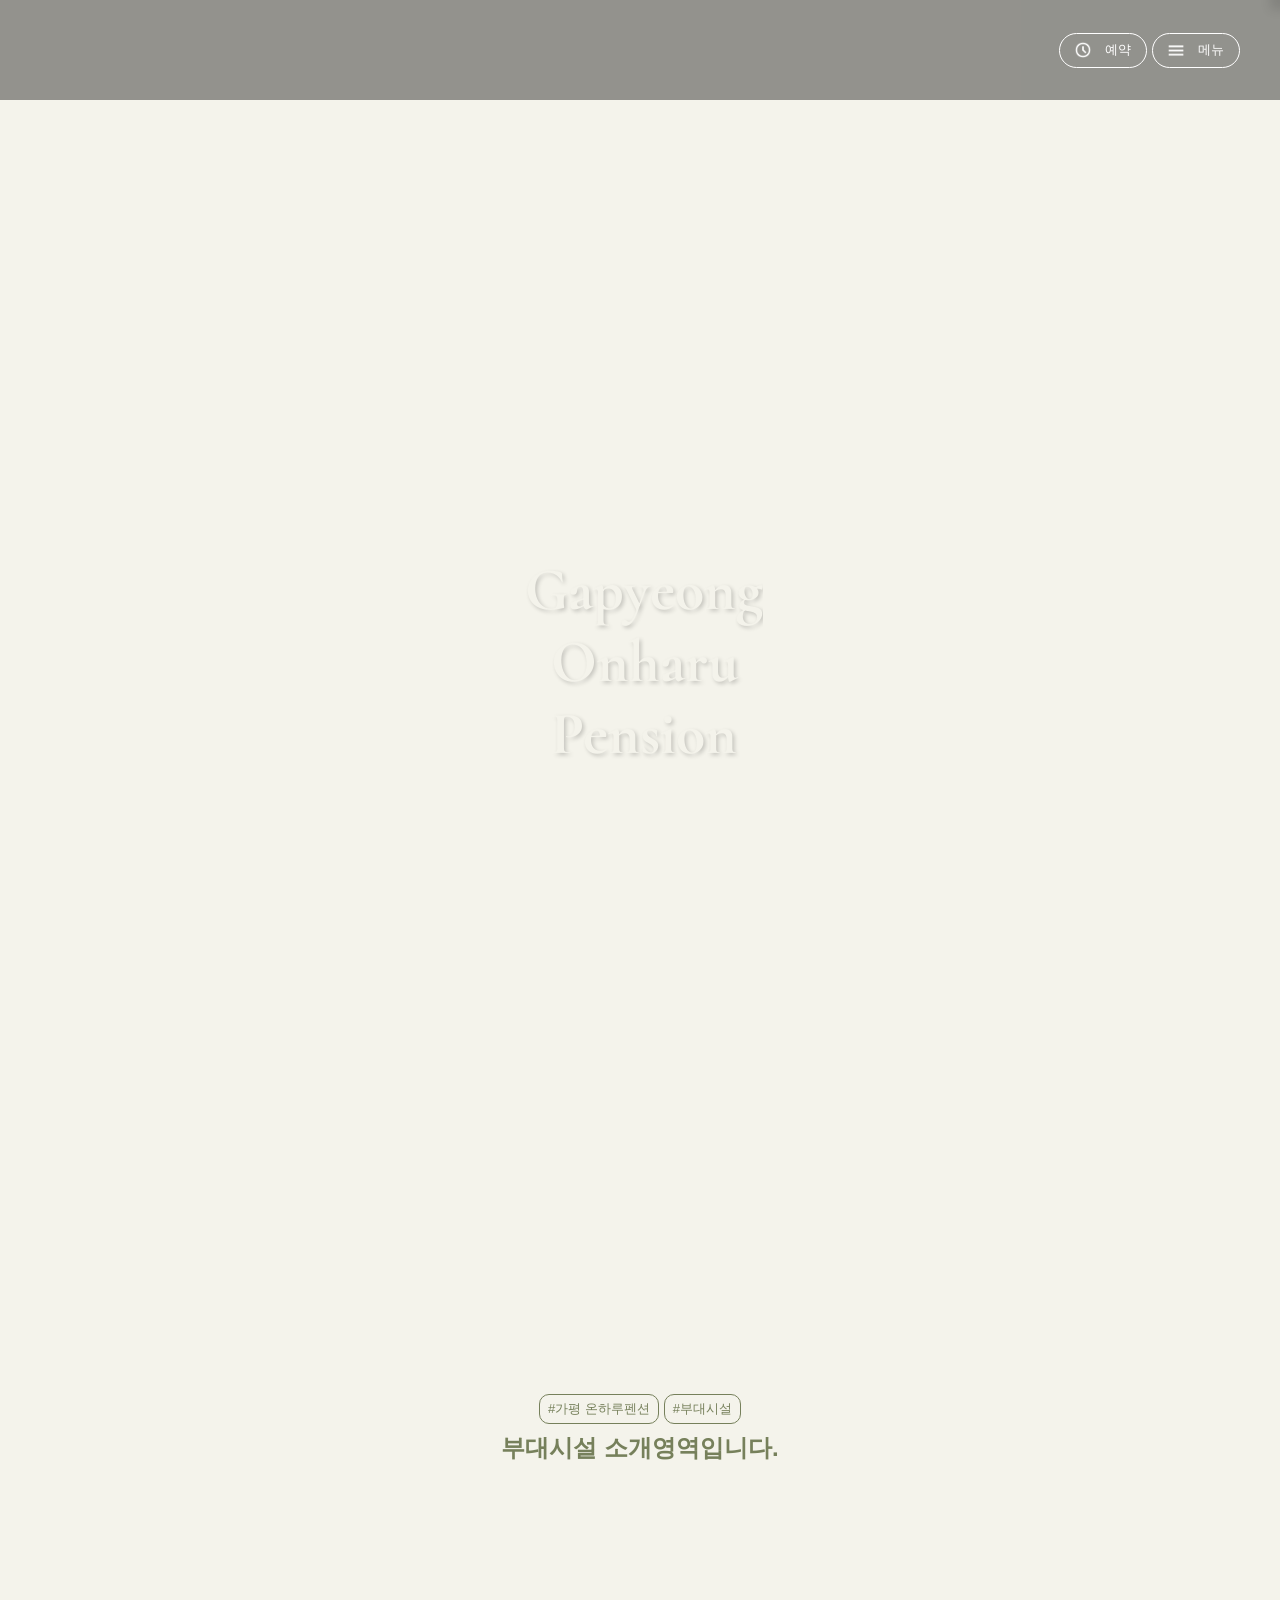
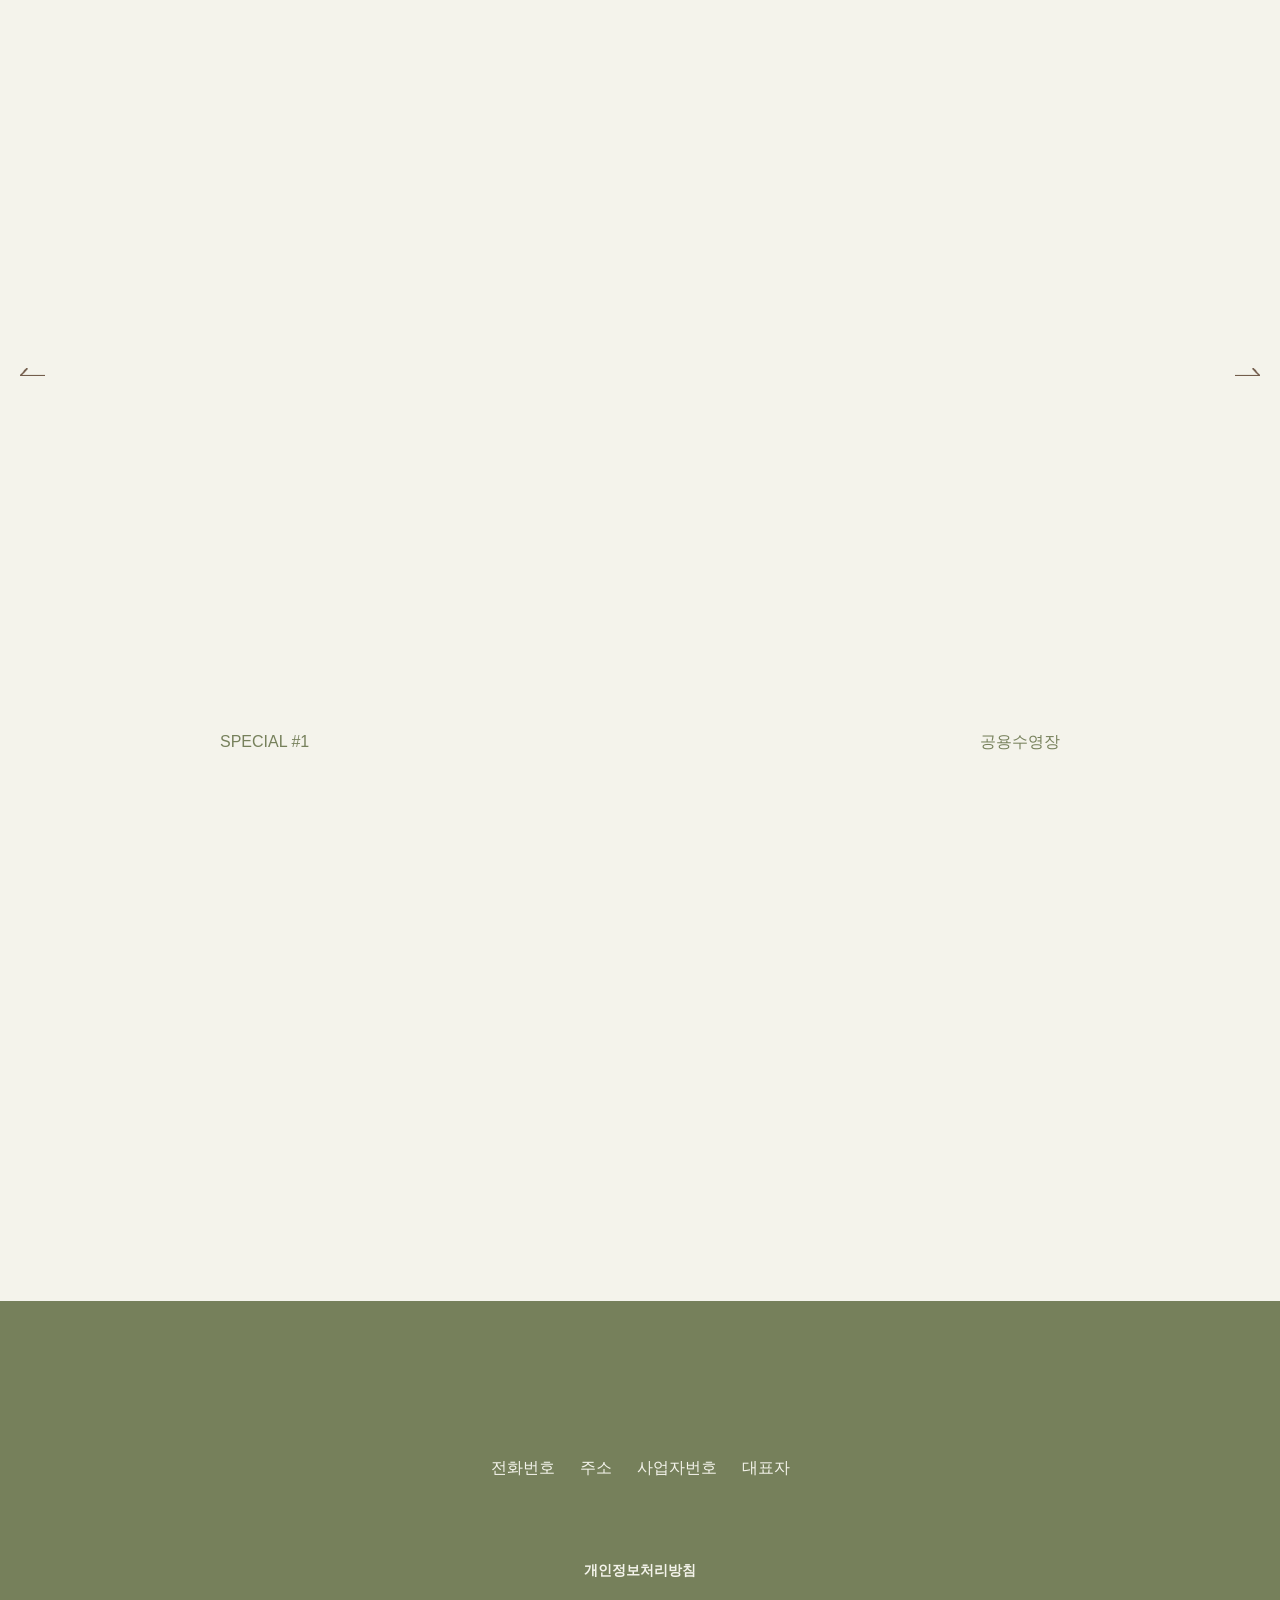
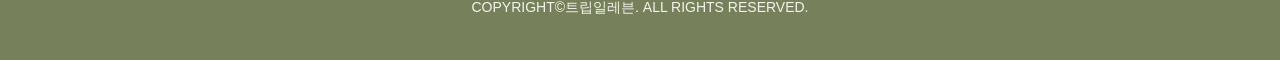
==== index.html @ aae1de20 "Update template code and site data" ====
<!DOCTYPE html>
<html lang="ko">
  <head>
    <meta charset="UTF-8" />
    <meta name="viewport" content="width=device-width, initial-scale=1.0" />
    <link rel="icon" href="data:,">
    <title>가평 온하루펜션 - 홈</title>
    <link
      rel="stylesheet"
      href="https://unpkg.com/swiper/swiper-bundle.min.css"
    />
    <link rel="stylesheet" href="https://unpkg.com/aos@next/dist/aos.css" />
    <link rel="stylesheet" href="styles/theme.css">
    <link rel="stylesheet" href="styles/common.css">
    <link rel="stylesheet" href="styles/index.css">
    <link rel="stylesheet" href="styles/popup.css">
    <!-- Open Graph Meta Tags for Social Media -->
  <meta property="og:type" content="website" />
  <meta property="og:title" content="가평 온하루펜션 - 홈" />
  <meta property="og:description" content="탁 트인 가평의 풍경과 맑은 계곡, 프라이빗 바베큐가 어우러진 공간에서 사랑하는 사람들과 여유롭고 특별한 하루를 완성해 보세요." />
  
  <meta property="og:url" content="https://onharu.co.kr" />

  <!-- Twitter Card Meta Tags -->
  <meta name="twitter:card" content="summary_large_image" />
  <meta name="twitter:title" content="가평 온하루펜션 - 홈" />
  <meta name="twitter:description" content="탁 트인 가평의 풍경과 맑은 계곡, 프라이빗 바베큐가 어우러진 공간에서 사랑하는 사람들과 여유롭고 특별한 하루를 완성해 보세요." />
  
</head>
  <body>
    <div class="wrapper">
<div class="container">
        <div class="con0" data-aos="fade-up">
          <div class="swiper-container">
            <!-- MAPPER: customFields.pages.index.sections[0].hero.images[isSelected] -->
            <div class="swiper-wrapper">
            </div>
            <div class="swiperNavi">
              <div class="swiper-button-prev">
                <img src="images/icon_arrow_left_1.png" alt="" />
                Prev
              </div>
              <div class="bar"></div>
              <div class="swiper-button-next">
                Next
                <img src="images/icon_arrow_right_1.png" alt="" />
              </div>
            </div>
          </div>
          <!-- MAPPER: property.name (숙소 한글명) -->
          <div class="tx1"></div>
        </div>
        <!-- MAPPER: property.nameEn + customFields.pages.index.sections[0].hero.images[isSelected].url -->
        <div class="con1">
          <div class="img">
            <img alt="" data-aos="fade-up" data-index-con1-image />
            <div class="tx travelFont __anim-sentence">
              <div class="__sentence">
                <span class="travelFont"></span>
              </div>
            </div>
          </div>
        </div>
        <!-- MAPPER: customFields.pages.index.sections[0].signature.images[isSelected] -->
        <div class="con2">
          <div class="conTitle" data-aos="fade-up">
            <div class="subTitle">
            </div>
            <div class="title"></div>
          </div>
          <!-- MAPPER: signature.images rolling animation -->
          <div class="imgRolling">
          </div>
        </div>
        <!-- MAPPER: customFields.pages.index.sections[0].gallery (title + tags) -->
        <!-- MAPPER: property.rooms[].images[0].thumbnail[isSelected] (슬라이드) -->
        <div class="con3">
          <div class="w1440">
            <div class="conTitle" data-aos="fade-up">
              <div class="subTitle">
              </div>
              <div class="title"></div>
            </div>
            <!-- MAPPER: rooms slider -->
            <div class="swiper-container" data-aos="fade-up">
              <div class="swiper-wrapper">
              </div>
              <div class="swiperNavi">
                <div class="swiper-button-prev">
                  <img src="images/icon_arrow_left_2.png" alt="" />
                </div>
                <div class="bar"></div>
                <div class="swiper-button-next">
                  <img src="images/icon_arrow_right_2.png" alt="" />
                </div>
              </div>
            </div>
          </div>
        </div>
        <!-- MAPPER: customFields.pages.index.sections[0].essence (title + tags) -->
        <!-- MAPPER: property.facilities[].images[isSelected] (슬라이드) -->
        <div class="con4">
          <div class="w1440">
            <div class="conTitle">
              <div class="subTitle">
              </div>
              <div class="title"></div>
              <div class="swiperNavi">
                <div class="swiper-button-prev">
                  <img src="images/icon_arrow_left_2.png" alt="" />
                </div>
                <div class="bar"></div>
                <div class="swiper-button-next">
                  <img src="images/icon_arrow_right_2.png" alt="" />
                </div>
              </div>
            </div>
            <!-- MAPPER: facilities slider -->
            <div class="swiper-container">
              <div class="swiper-wrapper">
              </div>
            </div>
          </div>
        </div>
        <!-- MAPPER: customFields.pages.index.sections[0].closing.images[isSelected] + closing.title -->
        <div class="con5">
          <div class="img" data-aos="fade-up"></div>
          <div class="w1440">
            <div class="tx travelFont" data-aos="fade-up">
            </div>
          </div>
        </div>
      </div>
    </div>
    <div id="popup-container"></div>
  </body>
  <script src="https://code.jquery.com/jquery-latest.min.js"></script>
  <script src="https://unpkg.com/swiper/swiper-bundle.min.js"></script>
  <script src="https://unpkg.com/aos@next/dist/aos.js"></script>
  <script src="https://cdn.jsdelivr.net/npm/locomotive-scroll@beta/bundled/locomotive-scroll.min.js"></script>
  <script src="https://cdnjs.cloudflare.com/ajax/libs/gsap/3.9.1/gsap.min.js"></script>
  <script src="js/data-mapper/pages/header-footer-mapper.js"></script>
  <script src="js/data-mapper/core/base-mapper.js"></script>
  <script src="js/data-mapper/pages/index-mapper.js"></script>
  <script src="js/image-helpers.js"></script>
  <script src="js/preview-handler.js"></script>
  <script src="js/header-footer-loader.js"></script>
  <script src="js/common.js"></script>
  <script src="js/popup.js"></script>
</html>
---- styles/theme.css ----
/* CDN Fonts */
@import url('https://cdn.jsdelivr.net/gh/orioncactus/pretendard/dist/web/static/pretendard.min.css');
@import url('https://fonts.googleapis.com/css2?family=Cormorant:ital,wght@0,300..700;1,300..700&display=swap');

/* CSS Variables */
:root {
  --font-ko-main: 'Pretendard', sans-serif;
  --font-ko-sub: 'Pretendard', sans-serif;
  --font-en-main: 'Cormorant', sans-serif;
  --color-primary: #F4F3EB;
  --color-secondary: #76805B;
}
---- styles/common.css ----
@import url("https://cdn.jsdelivr.net/gh/orioncactus/pretendard@v1.3.9/dist/web/variable/pretendardvariable.min.css");
@import url("https://fonts.cdnfonts.com/css/travel-november");
@import url("https://webfontworld.github.io/naver/MaruBuri.css");

/* http://meyerweb.com/eric/tools/css/reset/ 
   v2.0 | 20110126
   License: none (public domain)
*/

html,
body,
div,
span,
applet,
object,
iframe,
h1,
h2,
h3,
h4,
h5,
h6,
p,
blockquote,
pre,
a,
abbr,
acronym,
address,
big,
cite,
code,
del,
dfn,
em,
img,
ins,
kbd,
q,
s,
samp,
small,
strike,
strong,
sub,
sup,
tt,
var,
b,
u,
i,
center,
dl,
dt,
dd,
ol,
ul,
li,
fieldset,
form,
label,
legend,
table,
caption,
tbody,
tfoot,
thead,
tr,
th,
td,
article,
aside,
canvas,
details,
embed,
figure,
figcaption,
footer,
header,
hgroup,
menu,
nav,
output,
ruby,
section,
summary,
time,
mark,
audio,
video {
  margin: 0;
  padding: 0;
  border: 0;
  font-size: 100%;
  font: inherit;
  vertical-align: baseline;
}
/* HTML5 display-role reset for older browsers */
article,
aside,
details,
figcaption,
figure,
footer,
header,
hgroup,
menu,
nav,
section {
  display: block;
}
body {
  line-height: 1;
}
ol,
ul {
  list-style: none;
}
blockquote,
q {
  quotes: none;
}
blockquote:before,
blockquote:after,
q:before,
q:after {
  content: "";
  content: none;
}
table {
  border-collapse: collapse;
  border-spacing: 0;
}


* {
  box-sizing: border-box;
}

a {
  text-decoration: none;
  color: #000;
}

img {
  max-width: 100%;
  vertical-align: top;
}

body {
  font-size: 14px;
  font-family: var(--font-ko-main);
  color: #000;
  line-height: 1.2;
  background-color: var(--color-primary);
  overflow-x: hidden;
}

.swiper-container {
  margin-left: auto;
  margin-right: auto;
  position: relative;
  overflow: hidden;
  list-style: none;
  padding: 0;
  z-index: 1;
  display: block;
}

.swiper-button-next:after,
.swiper-rtl .swiper-button-prev:after,
.swiper-button-prev:after,
.swiper-rtl .swiper-button-next:after {
  display: none;
}

/* Swiper 라이브러리가 자동 생성하는 SVG 숨기기 */
.swiper-button-next svg,
.swiper-button-prev svg {
  display: none;
}

.w1440 {
  width: 100%;
  max-width: 1440px;
  margin: 0 auto;
}
@media (max-width: 1440px) {
  .w1440 {
    padding-left: 40px;
    padding-right: 40px;
  }
}
@media (max-width: 1180px) {
  .w1440 {
    padding-left: 20px;
    padding-right: 20px;
  }
}

.travelFont {
  font-family: var(--font-en-main);
}

.btnReservation {
  display: inline-flex;
  align-items: center;
  position: relative;
  height: 58px;
  margin-top: 60px;
  padding-left: 90px;
  padding-right: 70px;
  background-image: url(../images/icon_clock.png);
  background-repeat: no-repeat;
  background-position: left 20px center;
  background-color: var(--color-secondary);
  color: #fff;
  font-size: 16px;
  font-weight: 500;
  border-radius: 5px;
}
.btnReservation::after {
  content: "";
  position: absolute;
  inset: -4px;
  border: 1px solid var(--color-secondary);
  border-radius: 5px;
}
.btnReservation::before {
  content: "";
  position: absolute;
  inset: 0;
  z-index: -1;
  background-color: var(--color-secondary);
  transition: 0.3s;
  border-radius: 5px;
}
.btnReservation:hover::before {
  inset: -4px;
}

.img img {
  width: 100%;
  height: 100%;
  -o-object-fit: cover;
     object-fit: cover;
}

.conTitle {
  display: flex;
  flex-direction: column;
  gap: 20px;
  color: var(--color-secondary);
}
@media (max-width: 1440px) {
  .conTitle {
    gap: 10px;
  }
}
.conTitle .title {
  font-size: 40px;
  font-weight: bold;
}
@media (max-width: 1440px) {
  .conTitle .title {
    font-size: 24px;
  }
}
.conTitle .subTitle {
  display: flex;
  gap: 5px;
  font-size: 16px;
}
@media (max-width: 1440px) {
  .conTitle .subTitle {
    font-size: 13px;
  }
}
.conTitle .subTitle .tag {
  display: flex;
  align-items: center;
  height: 30px;
  padding: 0 15px;
  border-radius: 10px;
  border: 1px solid var(--color-secondary);
}
@media (max-width: 1440px) {
  .conTitle .subTitle .tag {
    padding: 0 8px;
  }
}

.__anim-sentence {
  overflow: hidden;
  display: inline-block;
}

.__sentence {
  display: inline-block;
  overflow: hidden;
  padding: 50px 0;
}

.__sentence span {
  display: inline-block;
  transform-origin: left;
}

.wrapper {
  overflow-x: hidden;
}

.header {
  position: fixed;
  left: 0;
  top: 0;
  width: 100%;
  z-index: 100;
  background-color: rgba(0, 0, 0, 0.4);
}
.header .w1440 {
  display: flex;
  align-items: center;
  justify-content: space-between;
  height: 100px;
}
.header .logo {
  width: 120px;
}
.header .right {
  display: flex;
  align-items: center;
  gap: 20px;
}
@media (max-width: 1440px) {
  .header .right {
    gap: 5px;
  }
}
.header .right > div {
  display: flex;
  align-items: center;
  height: 35px;
  margin-top: 0;
  padding-right: 15px;
  padding-left: 45px;
  border-radius: 999px;
  border: 1px solid #fff;
  color: #fff;
  background-repeat: no-repeat;
  background-position: left 15px center;
  background-size: 16px;
  cursor: pointer;
  font-size: 14px;
  font-weight: 400;
  background-color: rgba(0, 0, 0, 0);
}
@media (max-width: 1440px) {
  .header .right > div {
    font-size: 13px;
  }
}
@media (max-width: 768px) {
  .header .right > div {
    padding-left: 15px;
    background-image: none !important;
  }
}
.header .right > div a {
  color: #fff;
}
.header .right > div::after {
  display: none;
}
.header .right > div::before {
  display: none;
}
.header .right .btnMenu {
  background-image: url(../images/icon_menu.png);
}
.header .menu {
  position: fixed;
  top: 0;
  right: 0;
  transform: translate(100%, -100%);
  width: 915px;
  height: 915px;
  padding-top: 300px;
  padding-left: 200px;
  padding-right: 200px;
  border-radius: 50%;
  background-color: var(--color-primary);
  transition: 0.8s;
  box-shadow: -10px 10px 10px rgba(0, 0, 0, 0.1);
}
@media (max-width: 1440px) {
  .header .menu {
    width: 100%;
    height: 100%;
    padding: 0;
    padding-top: 80px;
    padding-left: 40px;
    padding-right: 40px;
    border-radius: 0;
  }
}
.header .menu.active {
  transform: translate(150px, -190px);
}
@media (max-width: 1440px) {
  .header .menu.active {
    transform: translate(0, 0);
  }
}
.header .menu .menuClose {
  position: absolute;
  right: 200px;
  top: 25%;
  cursor: pointer;
}
@media (max-width: 1440px) {
  .header .menu .menuClose {
    right: 40px;
    top: 24px;
  }
}
.header .menu .menuInner {
  display: flex;
  flex-direction: column;
  gap: 25px;
}
.header .menu .menuInner a {
  font-weight: 600;
  color: var(--color-secondary);
}
.header .menu .menuInner .depth_1.active > a {
  color: var(--color-secondary);
}
.header .menu .menuInner .depth_1.active .depth_2 {
  max-height: 200px;
  opacity: 1;
  pointer-events: initial;
}
.header .menu .menuInner .depth_1 a {
  font-size: 16px;
  transition: all 1s;
}
.header .menu .menuInner .depth_1 a:hover {
  color: var(--color-secondary);
}
.header .menu .menuInner .depth_2 {
  display: flex;
  flex-wrap: wrap;
  gap: 20px 35px;
  max-height: 0;
  padding-left: 15px;
  transition: all 1s;
  opacity: 0;
  pointer-events: none;
}
.header .menu .menuInner .depth_2::before {
  content: "";
  width: 100%;
  height: 0;
}
.header .menu .menuInner .depth_2 a {
  font-size: 14px;
}

.footer {
  padding-top: 45px;
  padding-bottom: 45px;
  background-color: var(--color-secondary);
}

.footer .w1440 {
  display: flex;
  flex-direction: column;
  gap: 30px;
}

.footer .logo {
  width: 120px;
  margin-bottom: 20px;
}
@media (max-width: 1440px) {
  .footer {
    text-align: center;
  }
  .footer .logo {
    margin-left: auto;
    margin-right: auto;
    display: block;
  }
}
.footer .info {
  display: flex;
  gap: 80px;
  margin-top: 45px;
}
.footer .info dt {
  font-size: 16px;
  font-weight: 500;
  color: var(--color-primary);
}
.footer .info dd {
  margin-top: 15px;
  font-size: 14px;
  font-weight: 500;
  color: var(--color-primary);
}
@media (max-width: 1440px) {
  .footer .info {
    flex-wrap: wrap;
    justify-content: center;
    gap: 25px;
  }
}
.footer .bottom {
  display: flex;
  align-items: center;
  gap: 20px;
  margin-top: 40px;
  font-size: 14px;
  color: var(--color-primary);
  font-weight: 500;
}
.footer .bottom a {
  color: var(--color-primary);
  font-weight: 700;
}
@media (max-width: 1440px) {
  .footer .bottom {
    flex-direction: column;
  }
}

.con0 {
  position: relative;
}
.con0.height .img {
  aspect-ratio: 1920/800;
}
.con0 .tx1 {
  position: absolute;
  bottom: 130px;
  left: 50%;
  z-index: 11;
  transform: translateX(-50%);
  font-size: 40px;
  color: #fff;
  font-family: var(--font-ko-main);
  font-weight: bold;
}
@media (max-width: 1440px) {
  .con0 .tx1 {
    bottom: 60px;
    font-size: 20px;
  }
}
.con0 .img {
  width: 100%;
  aspect-ratio: 1920/1000;
  background-size: cover !important;
}
@media (max-width: 1440px) {
  .con0 .img {
    height: 420px;
  }
}
.con0 .swiperNavi {
  display: flex;
  align-items: center;
  justify-content: center;
  gap: 50px;
  position: absolute;
  bottom: 0;
  left: 50%;
  transform: translateX(-50%);
  z-index: 10;
}
@media (max-width: 1440px) {
  .con0 .swiperNavi {
    gap: 40px;
  }
}
.con0 .swiperNavi .bar {
  width: 1px;
  height: 90px;
  background-color: #fff;
}
@media (max-width: 1440px) {
  .con0 .swiperNavi .bar {
    height: 40px;
  }
}
.con0 .swiper-button-next,
.con0 .swiper-button-prev {
  display: flex;
  align-items: center;
  gap: 20px;
  position: relative;
  inset: 0;
  width: auto;
  height: auto;
  margin: 0;
  color: #fff;
  font-size: 18px;
}
@media (max-width: 1440px) {
  .con0 .swiper-button-next,
  .con0 .swiper-button-prev {
    font-size: 14px;
  }
  .con0 .swiper-button-next img,
  .con0 .swiper-button-prev img {
    width: 16px;
  }
}

.con1 {
  padding-top: 280px;
  padding-bottom: 35px;
  text-align: center;
}
@media (max-width: 1440px) {
  .con1 {
    padding-top: 100px;
  }
}
.con1 .img {
  position: relative;
  width: 570px;
  margin: 0 auto;
  aspect-ratio: 1/1;
}
@media (max-width: 1440px) {
  .con1 .img {
    width: 300px;
  }
}
.con1 .img img {
  border-radius: 50%;
}
.con1 .tx {
  position: absolute;
  top: 50%;
  left: 50%;
  transform: translate(-50%, -50%);
  font-size: 200px;
  color: var(--color-primary);
  white-space: normal;
  word-wrap: break-word;
  max-width: 1200px;
  text-shadow: 2px 2px 4px rgba(0, 0, 0, 0.2);
  text-align: center;
}
@media (max-width: 1440px) {
  .con1 .tx {
    font-size: 100px;
    max-width: 90%;
    padding: 0 20px;
  }
}

.con2 {
  padding-top: 45px;
  text-align: center;
  overflow: hidden;
}
.con2 .conTitle .subTitle {
  justify-content: center;
}
.con2 .imgRolling {
  display: flex;
  gap: 40px;
  margin-top: 80px;
  padding-bottom: 170px;
}
.con2 .imgRolling .img {
  min-width: 320px;
  aspect-ratio: 180/100;
  background-size: cover !important;
}
@media (max-width: 1440px) {
  .con2 .imgRolling {
    gap: 20px;
    margin-top: 30px;
    padding-bottom: 80px;
  }
  .con2 .imgRolling .img {
    min-width: 180px;
  }
}

.con3 {
  position: relative;
  padding-bottom: 50px;
}
@media (max-width: 1440px) {
  .con3 {
    padding-bottom: 35px;
  }
}
.con3.pt200 {
  padding-top: 200px;
}
@media (max-width: 1440px) {
  .con3.pt200 {
    padding-top: 100px;
  }
}
.con3.mb280 {
  margin-bottom: 280px;
}
@media (max-width: 1440px) {
  .con3.mb280 {
    margin-bottom: 120px;
  }
}
.con3::before {
  content: "";
  position: absolute;
  bottom: 0;
  left: 0;
  right: 0;
  top: 40%;
  background-color: var(--color-primary);
}
.con3 .swiper-container {
  margin-top: 35px;
  text-align: center;
}
@media (max-width: 1440px) {
  .con3 .swiper-container {
    margin-top: 20px;
  }
}
.con3 .swiper-container .img {
  width: 100%;
  aspect-ratio: 1440/590;
  background-size: cover !important;
}
@media (max-width: 1440px) {
  .con3 .swiper-container .img {
    height: 200px;
  }
}
.con3 .swiper-container .tx {
  margin-top: 85px;
  color: var(--color-secondary);
  background-color: var(--color-primary);
}
@media (max-width: 1440px) {
  .con3 .swiper-container .tx {
    margin-top: 35px;
  }
}
.con3 .swiper-container .tx .tx1 {
  font-size: 24px;
  font-weight: 600;
  font-family: var(--font-ko-main);
}
@media (max-width: 1440px) {
  .con3 .swiper-container .tx .tx1 {
    font-size: 20px;
  }
}
.con3 .swiper-container .tx .tx2 {
  margin-top: 15px;
  font-size: 16px;
  font-family: var(--font-ko-sub);
}
@media (max-width: 1440px) {
  .con3 .swiper-container .tx .tx2 {
    margin-top: 10px;
    font-size: 14px;
  }
}
.con3 .swiper-container .swiperNavi {
  display: flex;
  align-items: center;
  justify-content: center;
  position: absolute;
  bottom: 130px;
  left: 50%;
  transform: translateX(-50%);
  z-index: 1;
  width: 150px;
  height: 60px;
  background-color: var(--color-secondary);
  border-radius: 15px;
}
@media (max-width: 1440px) {
  .con3 .swiper-container .swiperNavi {
    justify-content: space-between;
    transform: translateX(0);
    position: absolute;
    bottom: 20px;
    left: 0;
    width: 100%;
    height: auto;
    background: none;
  }
}
.con3 .swiper-container .swiperNavi .bar {
  width: 1px;
  height: 28px;
  margin: 0 10px;
  background-color: var(--color-primary);
}
@media (max-width: 1440px) {
  .con3 .swiper-container .swiperNavi .bar {
    display: none;
  }
}
.con3 .swiper-container .swiper-button-next,
.con3 .swiper-container .swiper-button-prev {
  display: flex;
  align-items: center;
  gap: 20px;
  position: relative;
  inset: 0;
  width: auto;
  height: auto;
  margin: 0;
  color: #fff;
  font-size: 18px;
}
@media (max-width: 1440px) {
  .con3 .swiper-container .swiper-button-next,
  .con3 .swiper-container .swiper-button-prev {
    font-size: 14px;
  }
  .con3 .swiper-container .swiper-button-next img,
  .con3 .swiper-container .swiper-button-prev img {
    display: none;
  }
  .con3 .swiper-container .swiper-button-next:before,
  .con3 .swiper-container .swiper-button-prev:before {
    content: "";
    width: 25px;
    aspect-ratio: 38/12;
    background-repeat: no-repeat;
    background-position: 0 0;
    background-size: contain;
  }
}
@media (max-width: 1440px) {
  .con3 .swiper-container .swiper-button-next::before {
    background-image: url(../images/icon_arrow_right_3.png);
  }
  .con3 .swiper-container .swiper-button-prev::before {
    background-image: url(../images/icon_arrow_left_3.png);
  }
}

.con4 {
  padding-top: 360px;
  padding-bottom: 400px;
  background-repeat: no-repeat;
  background-position: 0 0;
}
@media (max-width: 1440px) {
  .con4 {
    padding-top: 120px;
    padding-bottom: 110px;
  }
}
.con4 .w1440 {
  position: relative;
}
.con4 .conTitle {
  width: 360px;
  text-align: center;
}
@media (max-width: 1440px) {
  .con4 .conTitle {
    width: 100%;
  }
}
.con4 .conTitle .subTitle {
  justify-content: center;
}
.con4 .swiper-container {
  position: absolute;
  left: 600px;
  top: 50%;
  transform: translateY(-50%);
  width: 75%;
}
@media (max-width: 1440px) {
  .con4 .swiper-container {
    position: relative;
    inset: 0;
    transform: translateY(0);
    width: 70%;
    margin-top: 35px;
  }
}
.con4 .swiper-container .swiper-slide {
  width: 400px;
  margin-right: 40px;
}
@media (max-width: 1440px) {
  .con4 .swiper-container .swiper-slide {
    width: 100%;
    margin-right: 20px;
  }
}
.con4 .swiper-container .swiper-slide .img {
  width: 100%;
  height: 390px;
  aspect-ratio: 400/390;
  background-size: cover !important;
}
@media (max-width: 1440px) {
  .con4 .swiper-container .swiper-slide .img {
    height: auto;
  }
}
.con4 .tx {
  display: flex;
  justify-content: space-between;
  width: 100%;
  margin-top: 15px;
  font-size: 16px;
  color: var(--color-secondary);
}
.con4 .swiperNavi {
  display: flex;
  align-items: center;
  justify-content: center;
  width: 150px;
  height: 60px;
  margin: 50px auto 0;
  background-color: var(--color-secondary);
  border-radius: 15px;
}
@media (max-width: 1440px) {
  .con4 .swiperNavi {
    justify-content: space-between;
    position: absolute;
    top: 60%;
    left: 20px;
    right: 20px;
    width: auto;
    height: auto;
    margin: 0;
    background: none;
  }
}
.con4 .swiperNavi .bar {
  width: 1px;
  height: 28px;
  margin: 0 10px;
  background-color: var(--color-primary);
}
@media (max-width: 1440px) {
  .con4 .swiperNavi .bar {
    display: none;
  }
}
.con4 .swiper-button-next,
.con4 .swiper-button-prev {
  display: flex;
  align-items: center;
  gap: 20px;
  position: relative;
  inset: 0;
  width: auto;
  height: auto;
  margin: 0;
  color: #fff;
  font-size: 18px;
}
@media (max-width: 1440px) {
  .con4 .swiper-button-next,
  .con4 .swiper-button-prev {
    font-size: 14px;
  }
  .con4 .swiper-button-next img,
  .con4 .swiper-button-prev img {
    display: none;
  }
  .con4 .swiper-button-next:before,
  .con4 .swiper-button-prev:before {
    content: "";
    width: 25px;
    aspect-ratio: 38/12;
    background-repeat: no-repeat;
    background-position: 0 0;
    background-size: contain;
  }
}
@media (max-width: 1440px) {
  .con4 .swiper-button-next::before {
    background-image: url(../images/icon_arrow_right_3.png);
  }
  .con4 .swiper-button-prev::before {
    background-image: url(../images/icon_arrow_left_3.png);
  }
}

.con5 {
  padding-bottom: 280px;
}
@media (max-width: 1440px) {
  .con5 {
    padding-bottom: 110px;
  }
}
.con5.w1440 {
  padding-top: 300px;
}
@media (max-width: 1440px) {
  .con5.w1440 {
    padding-top: 80px;
  }
}
.con5.w1440 .tx {
  font-size: 150px;
  text-align: right;
}
@media (max-width: 1440px) {
  .con5.w1440 .tx {
    width: 100%;
    font-size: 60px;
  }
}
.con5 .w1440 {
  display: flex;
  justify-content: flex-end;
  margin-top: -90px;
}
@media (max-width: 1440px) {
  .con5 .w1440 {
    justify-content: flex-start;
    margin-top: -30px;
  }
}
@media (max-width: 1440px) {
  .con5 .img {
    height: 280px;
  }
}
.con5 .tx {
  font-size: 80px;
  color: var(--color-secondary);
}
@media (max-width: 1440px) {
  .con5 .tx {
    font-size: 50px;
  }
}

.con6 {
  max-width: 1120px;
  margin: 0 auto;
  padding-bottom: 260px;
}
@media (max-width: 1440px) {
  .con6 {
    padding-top: 45px;
    padding-bottom: 110px;
  }
}
.con6 .item {
  display: flex;
  justify-content: space-between;
  padding: 20px;
}
@media (max-width: 1180px) {
  .con6 .item {
    flex-direction: column;
    padding: 0;
  }
}
.con6 .item .left {
  width: 600px;
}
@media (max-width: 1180px) {
  .con6 .item .left {
    width: 100%;
  }
}
.con6 .item .left .img {
  box-shadow: -10px 10px 10px rgba(0, 0, 0, 0.1);
}
@media (max-width: 1180px) {
  .con6 .item .left .img {
    width: 100%;
    aspect-ratio: 670/500;
  }
}
.con6 .item .right {
  display: flex;
  align-items: flex-start;
  flex-direction: column;
  justify-content: flex-end;
  width: 400px;
}
@media (max-width: 1440px) {
  .con6 .item .right {
    padding-left: 40px;
  }
}
@media (max-width: 1180px) {
  .con6 .item .right {
    width: 100%;
    padding-left: 0;
  }
}
.con6 .item .right .tx1 {
  display: inline-flex;
  align-items: center;
  justify-content: center;
  height: 40px;
  margin-top: 60px;
  padding: 0 8px;
  font-size: 14px;
  color: #fff;
  background-color: var(--color-secondary);
  border-radius: 999px;
  font-family: var(--font-ko-main);
  font-weight: bold;
}
@media (max-width: 1440px) {
  .con6 .item .right .tx1 {
    margin-top: 30px;
  }
}
.con6 .item .right .tx2 {
  margin-top: 25px;
  font-size: 24px;
  font-weight: 600;
  color: var(--color-secondary);
  font-family: var(--font-ko-main);
}
@media (max-width: 1440px) {
  .con6 .item .right .tx2 {
    font-size: 20px;
  }
}
.con6 .item .right .tx3 {
  margin-top: 12px;
  font-size: 16px;
  font-weight: 500;
  color: var(--color-secondary);
  font-family: var(--font-ko-sub);
}
@media (max-width: 1440px) {
  .con6 .item .right .tx3 {
    font-size: 14px;
  }
}
.con6 .item .right .tx4 {
  margin-top: 20px;
  font-size: 14px;
  font-weight: 500;
  line-height: 1.8;
  color: var(--color-secondary);
  font-family: var(--font-ko-sub);
}
.con6 .item .right .img {
  position: relative;
  height: 285px;
  margin-top: 70px;
  box-shadow: -10px 10px 10px rgba(0, 0, 0, 0.1);
}
.con6 .item .right .img .tx5 {
  position: absolute;
  bottom: 0;
  left: 100%;
  transform: rotate(-90deg);
  width: 1px;
  height: 1px;
  padding-top: 20px;
  font-size: 14px;
  color: var(--color-secondary);
  white-space: nowrap;
}
@media (max-width: 1440px) {
  .con6 .item .right .img .tx5 {
    position: relative;
    inset: 0;
    transform: rotate(0deg);
    padding-top: 10px;
    font-size: 12px;
  }
}
@media (max-width: 1440px) {
  .con6 .item .right .img {
    margin-top: 30px;
  }
}

.con6_1 {
  position: relative;
  inset: 0;
  margin-bottom: 200px;
  border-bottom: 2px solid var(--color-primary);
}
@media (max-width: 1440px) {
  .con6_1 {
    margin-bottom: 40px;
  }
}
.con6_1 .w1440 {
  display: flex;
  align-items: center;
  justify-content: center;
  flex-wrap: wrap;
  gap: 40px;
  padding: 30px 0;
}
@media (max-width: 1440px) {
  .con6_1 .w1440 {
    gap: 20px;
    padding: 20px;
  }
}
.con6_1 a {
  background: none;
  font-size: 16px;
  font-weight: 600;
  color: var(--color-secondary);
}
@media (max-width: 1440px) {
  .con6_1 a {
    font-size: 14px;
  }
}

.con7 {
  margin-bottom: 280px;
}
@media (max-width: 1440px) {
  .con7 {
    margin-bottom: 90px;
  }
}
.con7 .w1440 {
  display: flex;
  justify-content: space-between;
  align-items: flex-start;
  gap: 80px;
}
@media (max-width: 1440px) {
  .con7 .w1440 {
    justify-content: center;
    flex-wrap: wrap;
    gap: 20px;
  }
}
.con7 .w1440 > .img {
  width: 364px;
  aspect-ratio: 364/400;
  background-size: cover !important;
}
@media (max-width: 1440px) {
  .con7 .w1440 > .img {
    width: calc(50% - 10px);
    aspect-ratio: 320/350;
  }
}
@media (max-width: 1440px) {
  .con7 .w1440 .center {
    order: 3;
    width: 100%;
    text-align: center;
  }
}
.con7 .w1440 .center .img {
  width: 550px;
  aspect-ratio: 550/500;
  background-size: cover;
}
@media (max-width: 1440px) {
  .con7 .w1440 .center .img {
    width: 100%;
    height: 250px;
  }
}
.con7 .tx1 {
  font-size: 45px;
  color: var(--color-secondary);
  font-family: var(--font-ko-main);
  font-weight: bold;
}
@media (max-width: 1440px) {
  .con7 .tx1 {
    font-size: 32px;
  }
}
.con7 .tx2 {
  margin-top: 25px;
  margin-bottom: 60px;
  font-weight: 500;
  line-height: 1.8;
  color: var(--color-secondary);
  text-align: center;
  font-family: var(--font-ko-sub);
}
@media (max-width: 1440px) {
  .con7 .tx2 {
    margin-top: 20px;
    margin-bottom: 40px;
    font-size: 14px;
  }
}

.con8 {
  margin-bottom: 280px;
  text-align: center;
}
@media (max-width: 1440px) {
  .con8 {
    margin-bottom: 90px;
  }
}
.con8 .inner {
  overflow-x: auto;
}
.con8 table.pc {
  width: 100%;
  border-collapse: collapse;
  margin: 20px 0;
  font-size: 14px;
}
@media (max-width: 1180px) {
  .con8 table.pc {
    display: none;
  }
}
.con8 table.pc th,
.con8 table.pc td {
  border: 1px solid #ddd;
  padding: 8px;
  text-align: center;
  vertical-align: middle;
}
.con8 table.pc th {
  background-color: #f2f2f2;
  font-weight: bold;
}
.con8 table.pc th[rowspan="2"] {
  width: 10%;
}
.con8 table.pc th[colspan="2"],
.con8 table.pc th[colspan="3"] {
  width: 15%;
}
.con8 table.pc th[colspan="2"] + th[colspan="3"],
.con8 table.pc th[colspan="3"] + th[colspan="3"] {
  width: 20%;
}
.con8 table.mobile {
  display: none;
  width: 100%;
  border-collapse: collapse;
  margin: 20px 0;
  font-size: 14px;
}
@media (max-width: 1180px) {
  .con8 table.mobile {
    display: table;
  }
}
.con8 table.mobile th,
.con8 table.mobile td {
  border: 1px solid #ddd;
  padding: 8px;
  text-align: center;
  vertical-align: middle;
}
.con8 table.mobile th {
  background-color: #f2f2f2;
  font-weight: bold;
}

.con9 {
  position: relative;
  max-width: 1440px;
  padding-bottom: 70px;
}
.con9::before {
  content: "";
  position: absolute;
  bottom: 0;
  left: 50%;
  z-index: -1;
  transform: translateX(-50%);
  width: 200%;
  height: 70%;
  background-color: var(--color-primary);
}
@media (max-width: 1440px) {
  .con9::before {
    height: 90%;
  }
}
.con9 .item {
  display: flex;
  flex-direction: column;
}
.con9 .item .top {
  max-width: 1120px;
  margin: 0 auto;
  text-align: center;
  color: var(--color-secondary);
}
.con9 .item .top .tx3 {
  margin-top: -60px;
  text-align: right;
  font-size: 130px;
}
@media (max-width: 1440px) {
  .con9 .item .top .tx3 {
    margin-top: -20px;
    font-size: 50px;
  }
}
.con9 .item .top .tx0 {
  margin-top: 70px;
  font-size: 24px;
  font-weight: 600;
  font-family: var(--font-ko-main);
}
@media (max-width: 1440px) {
  .con9 .item .top .tx0 {
    margin-top: 30px;
    font-size: 20px;
  }
}
.con9 .item .top .tx1 {
  margin-top: 30px;
  line-height: 1.8;
  font-size: 14px;
  font-family: var(--font-ko-sub);
}
@media (max-width: 1440px) {
  .con9 .item .top .tx1 {
    margin-top: 20px;
    font-size: 13px;
  }
}
.con9 .item .bottom {
  display: flex;
  gap: 80px;
  margin-top: 70px;
}
@media (max-width: 1440px) {
  .con9 .item .bottom {
    gap: 20px;
    margin-top: 30px;
  }
}
.con9 .item .bottom .img {
  width: calc(50% - 10px);
  aspect-ratio: 680/360;
  background-size: cover !important;
}
@media (max-width: 1440px) {
  .con9 .item .bottom .img {
    height: 200px;
  }
}

.con11 {
  position: relative;
  padding-bottom: 150px;
  text-align: center;
  color: var(--color-secondary);
  overflow: hidden;
}
@media (max-width: 1440px) {
  .con11 {
    padding-bottom: 80px;
  }
}
@media (min-width: 1441px) {
  .con11::before {
    content: "";
    position: absolute;
    bottom: 0;
    left: 50%;
    transform: translateX(-50%);
    z-index: -2;
    width: 200%;
    height: 70%;
    background-color: var(--color-primary);
  }
  .con11::after {
    content: "";
    position: absolute;
    bottom: 0;
    left: 50%;
    transform: translateX(-50%);
    z-index: -1;
    width: 200%;
    height: 70%;
    background: linear-gradient(to top, rgba(240, 237, 225, 0.5) 60%, transparent 80%);
    transition: 5s;
  }
  .con11.aos-animate::after {
    transform: translate(-50%, 100%);
  }
}
.con11.pb240 {
  padding-bottom: 240px;
}
@media (max-width: 1440px) {
  .con11.pb240 {
    padding-bottom: 100px;
  }
}
.con11 .w1440 {
  display: grid;
  grid-template-columns: repeat(2, 1fr);
  grid-gap: 160px 170px;
}
@media (max-width: 1440px) {
  .con11 .w1440 {
    grid-template-columns: repeat(1, 1fr);
    grid-gap: 80px 90px;
  }
}
.con11 .item {
  position: relative;
  padding-bottom: 35px;
}
@media (max-width: 1440px) {
  .con11 .item::before {
    content: "";
    position: absolute;
    bottom: 0;
    left: 50%;
    transform: translateX(-50%);
    z-index: -2;
    width: 200%;
    height: 70%;
    background-color: var(--color-primary);
  }
  .con11 .item::after {
    content: "";
    position: absolute;
    bottom: 0;
    left: 50%;
    transform: translateX(-50%);
    z-index: -1;
    width: 200%;
    height: 70%;
    background: linear-gradient(to top, rgba(240, 237, 225, 0.5) 60%, transparent 80%);
    transition: 5s;
  }
  .con11 .item.aos-animate::after {
    transform: translate(-50%, 100%);
  }
}
.con11 .tx1 {
  margin-top: 40px;
  font-size: 16px;
  font-weight: bold;
  font-family: var(--font-ko-main);
}
.con11 .tx2 {
  margin-top: 5px;
  font-size: 14px;
  font-family: var(--font-ko-sub);
}
.con11 .tx3 {
  margin-top: 40px;
  font-size: 14px;
  line-height: 1.6;
  font-family: var(--font-ko-sub);
}

.con12 {
  padding-top: 240px;
  padding-bottom: 200px;
  text-align: center;
}
@media (max-width: 1440px) {
  .con12 {
    padding-top: 110px;
    padding-bottom: 100px;
  }
}
.con12 .tx0 {
  display: flex;
  flex-direction: column;
  font-size: 160px;
  color: var(--color-secondary);
}
@media (max-width: 1440px) {
  .con12 .tx0 {
    font-size: 70px;
  }
}
.con12 .tx0 .tx0_1 {
  font-size: 34px;
}
@media (max-width: 1440px) {
  .con12 .tx0 .tx0_1 {
    font-size: 16px;
  }
}

.con13 {
  padding-bottom: 100px;
  color: var(--color-secondary);
}
@media (max-width: 1440px) {
  .con13 {
    padding-bottom: 50px;
  }
}
.con13 .tx1 {
  font-size: 18px;
  font-family: var(--font-ko-main);
  font-weight: bold;
}
.con13 .tx1.mt150 {
  margin-top: 150px;
}
@media (max-width: 1440px) {
  .con13 .tx1.mt150 {
    margin-top: 50px;
  }
}
.con13 .tx2 {
  margin-top: 30px;
  line-height: 1.6;
  font-family: var(--font-ko-sub);
}

.con14 {
  margin-bottom: 70px;
}/*# sourceMappingURL=style.css.map */
---- styles/index.css ----
@import url('./theme.css');

.con0 {
  position: relative;
}
.con0.height .img {
  aspect-ratio: 1920/800;
}
.con0 .tx1 {
  position: absolute;
  bottom: 130px;
  left: 50%;
  z-index: 11;
  transform: translateX(-50%);
  font-size: 40px;
  color: #fff;
  font-family: var(--font-ko-main);
  font-weight: bold;
}
@media (max-width: 1440px) {
  .con0 .tx1 {
    bottom: 60px;
    font-size: 20px;
  }
}
.con0 .img {
  width: 100%;
  aspect-ratio: 1920/1000;
  background-size: cover !important;
}
@media (max-width: 1440px) {
  .con0 .img {
    height: 420px;
  }
}
.con0 .swiperNavi {
  display: flex;
  align-items: center;
  justify-content: center;
  gap: 50px;
  position: absolute;
  bottom: 0;
  left: 50%;
  transform: translateX(-50%);
  z-index: 10;
}
@media (max-width: 1440px) {
  .con0 .swiperNavi {
    gap: 40px;
  }
}
.con0 .swiperNavi .bar {
  width: 1px;
  height: 90px;
  background-color: #fff;
}
@media (max-width: 1440px) {
  .con0 .swiperNavi .bar {
    height: 40px;
  }
}
.con0 .swiper-button-next,
.con0 .swiper-button-prev {
  display: flex;
  align-items: center;
  gap: 20px;
  position: relative;
  inset: 0;
  width: auto;
  height: auto;
  margin: 0;
  color: #fff;
  font-size: 18px;
}
@media (max-width: 1440px) {
  .con0 .swiper-button-next,
  .con0 .swiper-button-prev {
    font-size: 14px;
  }
  .con0 .swiper-button-next img,
  .con0 .swiper-button-prev img {
    width: 16px;
  }
}


.con1 {
  padding-top: 280px;
  padding-bottom: 35px;
  text-align: center;
}
@media (max-width: 1440px) {
  .con1 {
    padding-top: 100px;
  }
}
.con1 .img {
  position: relative;
  width: 570px;
  margin: 0 auto;
  aspect-ratio: 1/1;
}
@media (max-width: 1440px) {
  .con1 .img {
    width: 300px;
  }
}
.con1 .img img {
  border-radius: 50%;
}
.con1 .tx {
  position: absolute;
  top: 50%;
  left: 50%;
  transform: translate(-50%, -50%);
  font-size: 120px;
  color: var(--color-primary);
  white-space: normal;
  word-wrap: break-word;
  max-width: 1200px;
  font-weight: bold;
  text-shadow: 2px 2px 4px rgba(0, 0, 0, 0.2);
  text-align: center;
}
@media (max-width: 1440px) {
  .con1 .tx {
    font-size: 60px;
    max-width: 90%;
    padding: 0 20px;
  }
}


.con2 {
  padding-top: 45px;
  text-align: center;
  overflow: hidden;
}
.con2 .conTitle .subTitle {
  justify-content: center;
}
.con2 .imgRolling {
  display: flex;
  gap: 40px;
  margin-top: 80px;
  padding-bottom: 170px;
}
.con2 .imgRolling .img {
  min-width: 320px;
  aspect-ratio: 180/100;
  background-size: cover !important;
}
@media (max-width: 1440px) {
  .con2 .imgRolling {
    gap: 20px;
    margin-top: 30px;
    padding-bottom: 80px;
  }
  .con2 .imgRolling .img {
    min-width: 180px;
  }
}


.con3 {
  position: relative;
  padding-bottom: 50px;
}
@media (max-width: 1440px) {
  .con3 {
    padding-bottom: 35px;
  }
}
.con3.pt200 {
  padding-top: 200px;
}
@media (max-width: 1440px) {
  .con3.pt200 {
    padding-top: 100px;
  }
}
.con3.mb280 {
  margin-bottom: 280px;
}
@media (max-width: 1440px) {
  .con3.mb280 {
    margin-bottom: 120px;
  }
}
.con3::before {
  content: "";
  position: absolute;
  bottom: 0;
  left: 0;
  right: 0;
  top: 40%;
  background-color: var(--color-primary);
}
.con3 .swiper-container {
  margin-top: 35px;
  text-align: center;
}
@media (max-width: 1440px) {
  .con3 .swiper-container {
    margin-top: 20px;
  }
}
.con3 .swiper-container .img {
  width: 100%;
  aspect-ratio: 1440/590;
  background-size: cover !important;
}
@media (max-width: 1440px) {
  .con3 .swiper-container .img {
    height: 200px;
  }
}
.con3 .swiper-container .tx {
  margin-top: 85px;
  color: var(--color-secondary);
  background-color: var(--color-primary);
}
@media (max-width: 1440px) {
  .con3 .swiper-container .tx {
    margin-top: 35px;
  }
}
.con3 .swiper-container .tx .tx1 {
  font-size: 24px;
  font-weight: 600;
  font-family: var(--font-ko-main);
}
@media (max-width: 1440px) {
  .con3 .swiper-container .tx .tx1 {
    font-size: 20px;
  }
}
.con3 .swiper-container .tx .tx2 {
  margin-top: 15px;
  font-size: 16px;
  font-family: var(--font-ko-sub);
}
@media (max-width: 1440px) {
  .con3 .swiper-container .tx .tx2 {
    margin-top: 10px;
    font-size: 14px;
  }
}
.con3 .swiper-container .swiperNavi {
  display: flex;
  align-items: center;
  justify-content: center;
  position: absolute;
  bottom: 130px;
  left: 50%;
  transform: translateX(-50%);
  z-index: 1;
  width: 150px;
  height: 60px;
  background-color: var(--color-secondary);
  border-radius: 15px;
}
@media (max-width: 1440px) {
  .con3 .swiper-container .swiperNavi {
    justify-content: space-between;
    transform: translateX(0);
    position: absolute;
    bottom: 20px;
    left: 0;
    width: 100%;
    height: auto;
    background: none;
  }
}
.con3 .swiper-container .swiperNavi .bar {
  width: 1px;
  height: 28px;
  margin: 0 10px;
  background-color: var(--color-primary);
}
@media (max-width: 1440px) {
  .con3 .swiper-container .swiperNavi .bar {
    display: none;
  }
}
.con3 .swiper-container .swiper-button-next,
.con3 .swiper-container .swiper-button-prev {
  display: flex;
  align-items: center;
  gap: 20px;
  position: relative;
  inset: 0;
  width: auto;
  height: auto;
  margin: 0;
  color: #fff;
  font-size: 18px;
}
@media (max-width: 1440px) {
  .con3 .swiper-container .swiper-button-next,
  .con3 .swiper-container .swiper-button-prev {
    font-size: 14px;
  }
  .con3 .swiper-container .swiper-button-next img,
  .con3 .swiper-container .swiper-button-prev img {
    display: none;
  }
  .con3 .swiper-container .swiper-button-next:before,
  .con3 .swiper-container .swiper-button-prev:before {
    content: "";
    width: 25px;
    aspect-ratio: 38/12;
    background-repeat: no-repeat;
    background-position: 0 0;
    background-size: contain;
  }
}
@media (max-width: 1440px) {
  .con3 .swiper-container .swiper-button-next::before {
    background-image: url(../images/icon_arrow_right_3.png);
  }
  .con3 .swiper-container .swiper-button-prev::before {
    background-image: url(../images/icon_arrow_left_3.png);
  }
}


.con4 {
  padding-top: 360px;
  padding-bottom: 400px;
  background-repeat: no-repeat;
  background-position: 0 0;
}
@media (max-width: 1440px) {
  .con4 {
    padding-top: 120px;
    padding-bottom: 110px;
  }
}
.con4 .w1440 {
  position: relative;
}
.con4 .conTitle {
  width: 380px;
  text-align: center;
}
@media (max-width: 1440px) {
  .con4 .conTitle {
    width: 100%;
  }
}
.con4 .conTitle .subTitle {
  justify-content: center;
}
.con4 .swiper-container {
  position: absolute;
  left: 600px;
  top: 50%;
  transform: translateY(-50%);
  width: 75%;
}
@media (max-width: 1440px) {
  .con4 .swiper-container {
    position: relative;
    inset: 0;
    transform: translateY(0);
    width: 70%;
    margin-top: 35px;
  }
}
.con4 .swiper-container .swiper-slide {
  width: 400px;
  margin-right: 40px;
}
@media (max-width: 1440px) {
  .con4 .swiper-container .swiper-slide {
    width: 100%;
    margin-right: 20px;
  }
}
.con4 .swiper-container .swiper-slide .img {
  width: 100%;
  height: 390px;
  aspect-ratio: 400/390;
  background-size: cover !important;
}
@media (max-width: 1440px) {
  .con4 .swiper-container .swiper-slide .img {
    height: auto;
  }
}
.con4 .tx {
  display: flex;
  justify-content: space-between;
  width: 100%;
  margin-top: 15px;
  font-size: 16px;
  color: var(--color-secondary);
}
.con4 .swiperNavi {
  display: flex;
  align-items: center;
  justify-content: center;
  width: 150px;
  height: 60px;
  margin: 50px auto 0;
  background-color: var(--color-secondary);
  border-radius: 15px;
}
@media (max-width: 1440px) {
  .con4 .swiperNavi {
    justify-content: space-between;
    position: absolute;
    top: 60%;
    left: 20px;
    right: 20px;
    width: auto;
    height: auto;
    margin: 0;
    background: none;
  }
}
.con4 .swiperNavi .bar {
  width: 1px;
  height: 28px;
  margin: 0 10px;
  background-color: var(--color-primary);
}
@media (max-width: 1440px) {
  .con4 .swiperNavi .bar {
    display: none;
  }
}
.con4 .swiper-button-next,
.con4 .swiper-button-prev {
  display: flex;
  align-items: center;
  gap: 20px;
  position: relative;
  inset: 0;
  width: auto;
  height: auto;
  margin: 0;
  color: #fff;
  font-size: 18px;
}
@media (max-width: 1440px) {
  .con4 .swiper-button-next,
  .con4 .swiper-button-prev {
    font-size: 14px;
  }
  .con4 .swiper-button-next img,
  .con4 .swiper-button-prev img {
    display: none;
  }
  .con4 .swiper-button-next:before,
  .con4 .swiper-button-prev:before {
    content: "";
    width: 25px;
    aspect-ratio: 38/12;
    background-repeat: no-repeat;
    background-position: 0 0;
    background-size: contain;
  }
}
@media (max-width: 1440px) {
  .con4 .swiper-button-next::before {
    background-image: url(../images/icon_arrow_right_3.png);
  }
  .con4 .swiper-button-prev::before {
    background-image: url(../images/icon_arrow_left_3.png);
  }
}


.con5 {
  padding-bottom: 280px;
}
@media (max-width: 1440px) {
  .con5 {
    padding-bottom: 110px;
  }
}
.con5.w1440 {
  padding-top: 300px;
}
@media (max-width: 1440px) {
  .con5.w1440 {
    padding-top: 80px;
  }
}
.con5.w1440 .tx {
  font-size: 150px;
  text-align: right;
}
@media (max-width: 1440px) {
  .con5.w1440 .tx {
    width: 100%;
    font-size: 60px;
  }
}
.con5 .w1440 {
  display: flex;
  justify-content: flex-end;
  margin-top: -90px;
}
@media (max-width: 1440px) {
  .con5 .w1440 {
    justify-content: flex-start;
    margin-top: -30px;
  }
}
.con5 .img {
  height: 460px;
}
@media (max-width: 1440px) {
  .con5 .img {
    height: 240px;
  }
}
.con5 .tx {
  font-size: 80px;
  color: var(--color-secondary);
}
@media (max-width: 1440px) {
  .con5 .tx {
    font-size: 50px;
  }
}
---- styles/popup.css ----
/**
 * Popup Styles
 * 동작: template-full-banner-slider-flat 의 popup.js 와 동일 (클래스 구조 유지)
 * 스타일: https://fourseasonpension.kr/ (css/popup_black.css) 룩 이식
 *  - 흰 프레임 + 얇은 회색 보더 + 라운드 없음
 *  - 하단 "오늘 하루 보지 않기"(체크박스형) + 진한 #36312c "닫기" 버튼(hover 반전)
 */

/* Overlay (fourseason .popup_bg: rgba(0,0,0,0.5)) */
.popup-overlay {
    position: fixed;
    top: 0;
    left: 0;
    width: 100%;
    height: 100%;
    background: rgba(0, 0, 0, 0.5);
    display: flex;
    align-items: center;
    justify-content: center;
    flex-wrap: wrap;
    gap: 24px;
    padding: 24px;
    box-sizing: border-box;
    overflow-y: auto;
    z-index: 99999;
    opacity: 0;
    visibility: hidden;
    transition: opacity 0.3s ease, visibility 0.3s ease;
}

.popup-overlay.active {
    opacity: 1;
    visibility: visible;
}

/* Content box (fourseason .mh_layer_popup: 흰 배경 / 10px 패딩 / 얇은 보더 / 라운드·그림자 없음) */
.popup-content {
    position: relative;
    width: 350px;
    max-width: 90vw;
    max-height: 90vh;
    background: #fff;
    padding: 10px;
    border: 1px solid #e9e9e9;
    box-sizing: border-box;
    border-radius: 0;
    box-shadow: none;
    overflow-x: hidden;
    overflow-y: auto;
}

/* fourseason 팝업엔 우상단 원형 닫기버튼이 없음 → 숨김 (하단 닫기/오버레이/ESC 로 닫힘) */
.popup-close {
    display: none;
}

/* Image (fourseason .mh_layer_popup_desc img: width 100%, 얇은 보더) */
.popup-image-link {
    display: block;
    text-decoration: none;
    color: inherit;
}

.popup-image {
    width: 100%;
    aspect-ratio: 3 / 4;
    background-size: cover;
    background-position: center;
    background-repeat: no-repeat;
    border: 1px solid #e9e9e9;
    display: flex;
    flex-direction: column;
    justify-content: center;
    align-items: center;
    position: relative;
}

/* 텍스트 오버레이 (있을 때만) */
.popup-text-content {
    position: relative;
    z-index: 1;
    padding: 24px;
    text-align: center;
    display: flex;
    flex-direction: column;
    align-items: flex-start;
    width: 100%;
    height: 100%;
}

.popup-title {
    font-size: 28px;
    font-weight: 600;
    color: #36312c;
    margin: 0 0 16px 0;
    line-height: 1.4;
    text-shadow: 0 0 1px rgba(255, 255, 255, 0.8), 0 1px 2px rgba(0, 0, 0, 0.1);
}

.popup-description {
    font-size: 16px;
    color: #36312c;
    margin: 0;
    line-height: 1.6;
    text-align: left;
    text-shadow: 0 0 1px rgba(255, 255, 255, 0.8), 0 1px 2px rgba(0, 0, 0, 0.1);
}

/* Footer (fourseason .mh_layer_popup_foot: 좌측 체크박스 라벨 / 우측 진한 닫기버튼) */
.popup-footer {
    display: flex;
    justify-content: space-between;
    align-items: center;
    padding: 10px 0 0;
    background: #fff;
    border-top: none;
}

/* "오늘 하루 보지 않기" → fourseason 체크박스형 라벨 (::before 로 체크박스 모양) */
.popup-today-hide {
    display: inline-flex;
    align-items: center;
    gap: 5px;
    font-size: 14px;
    line-height: 33px;
    color: #333;
    cursor: pointer;
    padding: 0;
    background: none;
    border: none;
}

.popup-today-hide::before {
    content: "";
    width: 14px;
    height: 14px;
    border: 1px solid #999;
    background: #fff;
    box-sizing: border-box;
    display: inline-block;
    vertical-align: middle;
}

.popup-today-hide:hover {
    color: #36312c;
}

.popup-today-hide:hover::before {
    border-color: #36312c;
}

/* "닫기" → fourseason 진한 솔리드 버튼 (#36312c, hover 시 반전) */
.popup-close-text {
    line-height: 35px;
    height: 35px;
    padding: 0 20px;
    font-size: 14px;
    font-weight: bold;
    color: #fff;
    background: #36312c;
    border: 1px solid #36312c;
    cursor: pointer;
    transition: background-color 0.3s ease-out, color 0.3s ease-out;
}

.popup-close-text:hover {
    background: #fff;
    color: #36312c;
}

/* Popup Container (비어있으면 숨김) */
#popup-container {
    display: none;
}

#popup-container:not(:empty) {
    display: block;
}

/* ===== Slider (다중 이미지일 때) - 동작 유지, fourseason 톤으로 정리 ===== */
.popup-slider {
    position: relative;
    width: 100%;
}

.popup-slides {
    position: relative;
    width: 100%;
    aspect-ratio: 3 / 4;
    overflow: hidden;
    border: 1px solid #e9e9e9;
}

.popup-slide {
    position: absolute;
    top: 0;
    left: 0;
    width: 100%;
    height: 100%;
    opacity: 0;
    visibility: hidden;
    transform: scale(1.05);
    transition: opacity 0.6s ease, visibility 0.6s ease, transform 0.6s ease;
}

.popup-slide.active {
    opacity: 1;
    visibility: visible;
    transform: scale(1);
}

.popup-slide .popup-image {
    width: 100%;
    height: 100%;
    aspect-ratio: unset;
    border: none;
}

.popup-arrow {
    position: absolute;
    top: 50%;
    transform: translateY(-50%);
    background: rgba(54, 49, 44, 0.6);
    color: #fff;
    border: none;
    width: 40px;
    height: 40px;
    font-size: 18px;
    cursor: pointer;
    display: flex;
    align-items: center;
    justify-content: center;
    z-index: 10;
    transition: background 0.2s ease;
}

.popup-arrow:hover {
    background: rgba(54, 49, 44, 0.85);
}

.popup-arrow--prev {
    left: 10px;
}

.popup-arrow--next {
    right: 10px;
}

.popup-dots {
    position: absolute;
    bottom: 14px;
    left: 50%;
    transform: translateX(-50%);
    display: flex;
    gap: 8px;
    z-index: 10;
}

.popup-dot {
    width: 8px;
    height: 8px;
    background: rgba(255, 255, 255, 0.6);
    border: none;
    cursor: pointer;
    padding: 0;
    transition: background 0.2s ease, transform 0.2s ease;
}

.popup-dot.active {
    background: #fff;
    transform: scale(1.2);
}

.popup-dot:hover {
    background: rgba(255, 255, 255, 0.9);
}

/* ===== Responsive (fourseason: 작은 화면에서 중앙 정렬, 폭 확대) ===== */
@media (max-width: 860px) {
    .popup-content {
        width: 350px;
        max-width: 90%;
    }
}

@media (max-width: 479px) {
    .popup-content {
        width: 100%;
        max-width: 92%;
    }

    .popup-close-text {
        padding: 0 16px;
    }

    .popup-today-hide,
    .popup-close-text {
        font-size: 13px;
    }
}

/* 스크롤 잠금 없음 (jajakdoaroma 동일 - 배경 스크롤 허용) */
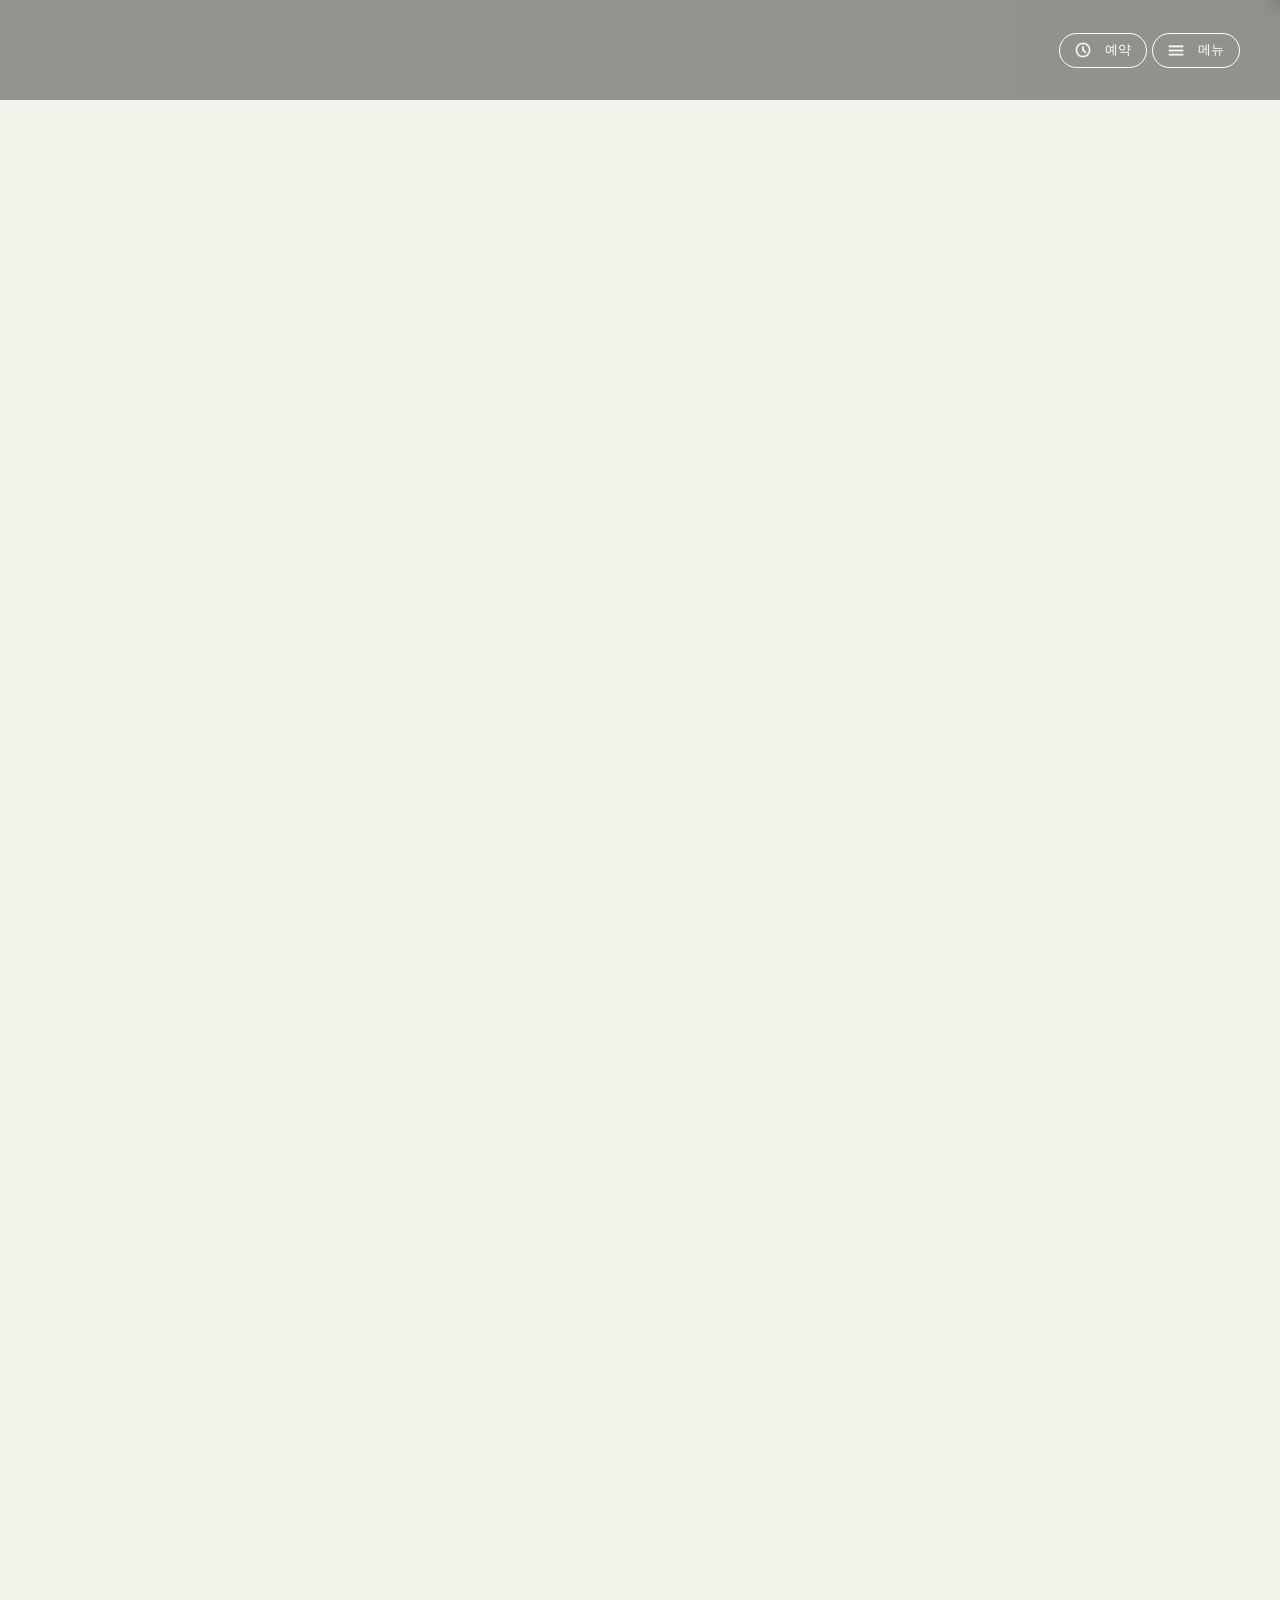
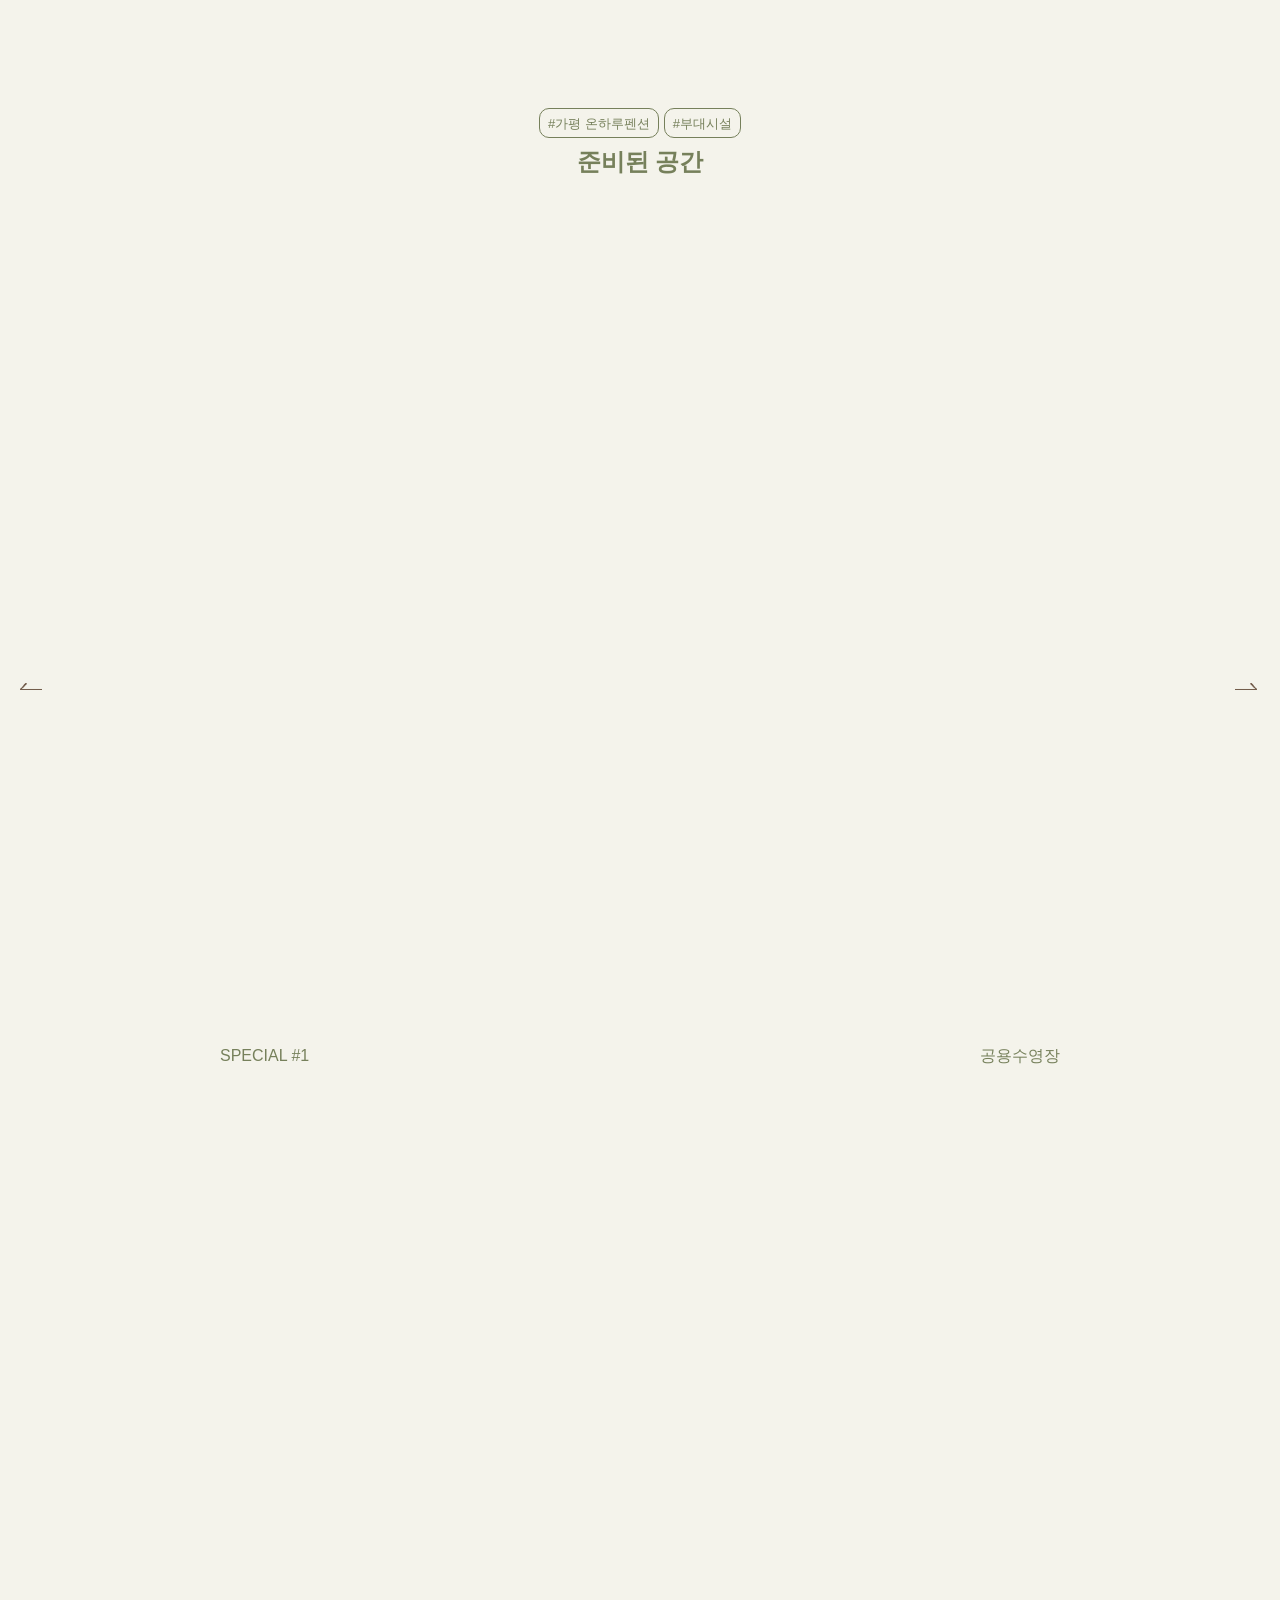
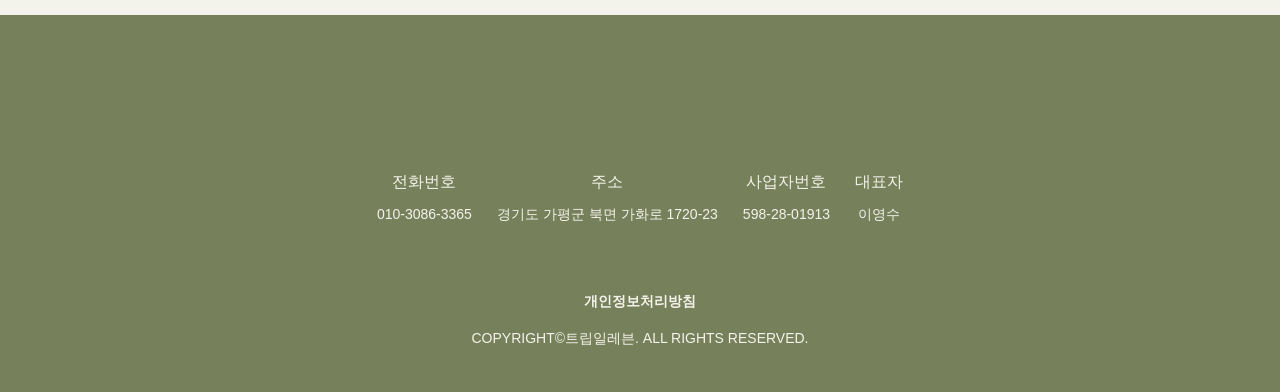
==== commit 02250d98: "Update template code and site data" ====
--- a/index.html
+++ b/index.html
@@ -18,14 +18,14 @@
   <meta property="og:type" content="website" />
   <meta property="og:title" content="가평 온하루펜션 - 홈" />
   <meta property="og:description" content="탁 트인 가평의 풍경과 맑은 계곡, 프라이빗 바베큐가 어우러진 공간에서 사랑하는 사람들과 여유롭고 특별한 하루를 완성해 보세요." />
-  
+  <meta property="og:image" content="https://bookingplay-media.s3.amazonaws.com/item_images/2026/07/14/Ca3FLqU6l0ck.jpg" />
   <meta property="og:url" content="https://onharu.co.kr" />
 
   <!-- Twitter Card Meta Tags -->
   <meta name="twitter:card" content="summary_large_image" />
   <meta name="twitter:title" content="가평 온하루펜션 - 홈" />
   <meta name="twitter:description" content="탁 트인 가평의 풍경과 맑은 계곡, 프라이빗 바베큐가 어우러진 공간에서 사랑하는 사람들과 여유롭고 특별한 하루를 완성해 보세요." />
-  
+  <meta name="twitter:image" content="https://bookingplay-media.s3.amazonaws.com/item_images/2026/07/14/Ca3FLqU6l0ck.jpg" />
 </head>
   <body>
     <div class="wrapper">
@@ -50,7 +50,7 @@
           <!-- MAPPER: property.name (숙소 한글명) -->
           <div class="tx1"></div>
         </div>
-        <!-- MAPPER: property.nameEn + customFields.pages.index.sections[0].hero.images[isSelected].url -->
+        <!-- MAPPER: customFields.pages.index.sections[0].signature (title + images[isSelected].url) -->
         <div class="con1">
           <div class="img">
             <img alt="" data-aos="fade-up" data-index-con1-image />
--- a/styles/common.css
+++ b/styles/common.css
@@ -259,7 +259,7 @@
   }
 }
 .conTitle .title {
-  font-size: 40px;
+  font-size: 34px;
   font-weight: bold;
 }
 @media (max-width: 1440px) {
@@ -326,7 +326,7 @@
   height: 100px;
 }
 .header .logo {
-  width: 120px;
+  width: 160px;
 }
 .header .right {
   display: flex;
@@ -481,7 +481,7 @@
 }
 
 .footer .logo {
-  width: 120px;
+  width: 160px;
   margin-bottom: 20px;
 }
 @media (max-width: 1440px) {
@@ -1414,7 +1414,7 @@
 .con9 .item .top .tx3 {
   margin-top: -60px;
   text-align: right;
-  font-size: 130px;
+  font-size: 100px;
 }
 @media (max-width: 1440px) {
   .con9 .item .top .tx3 {
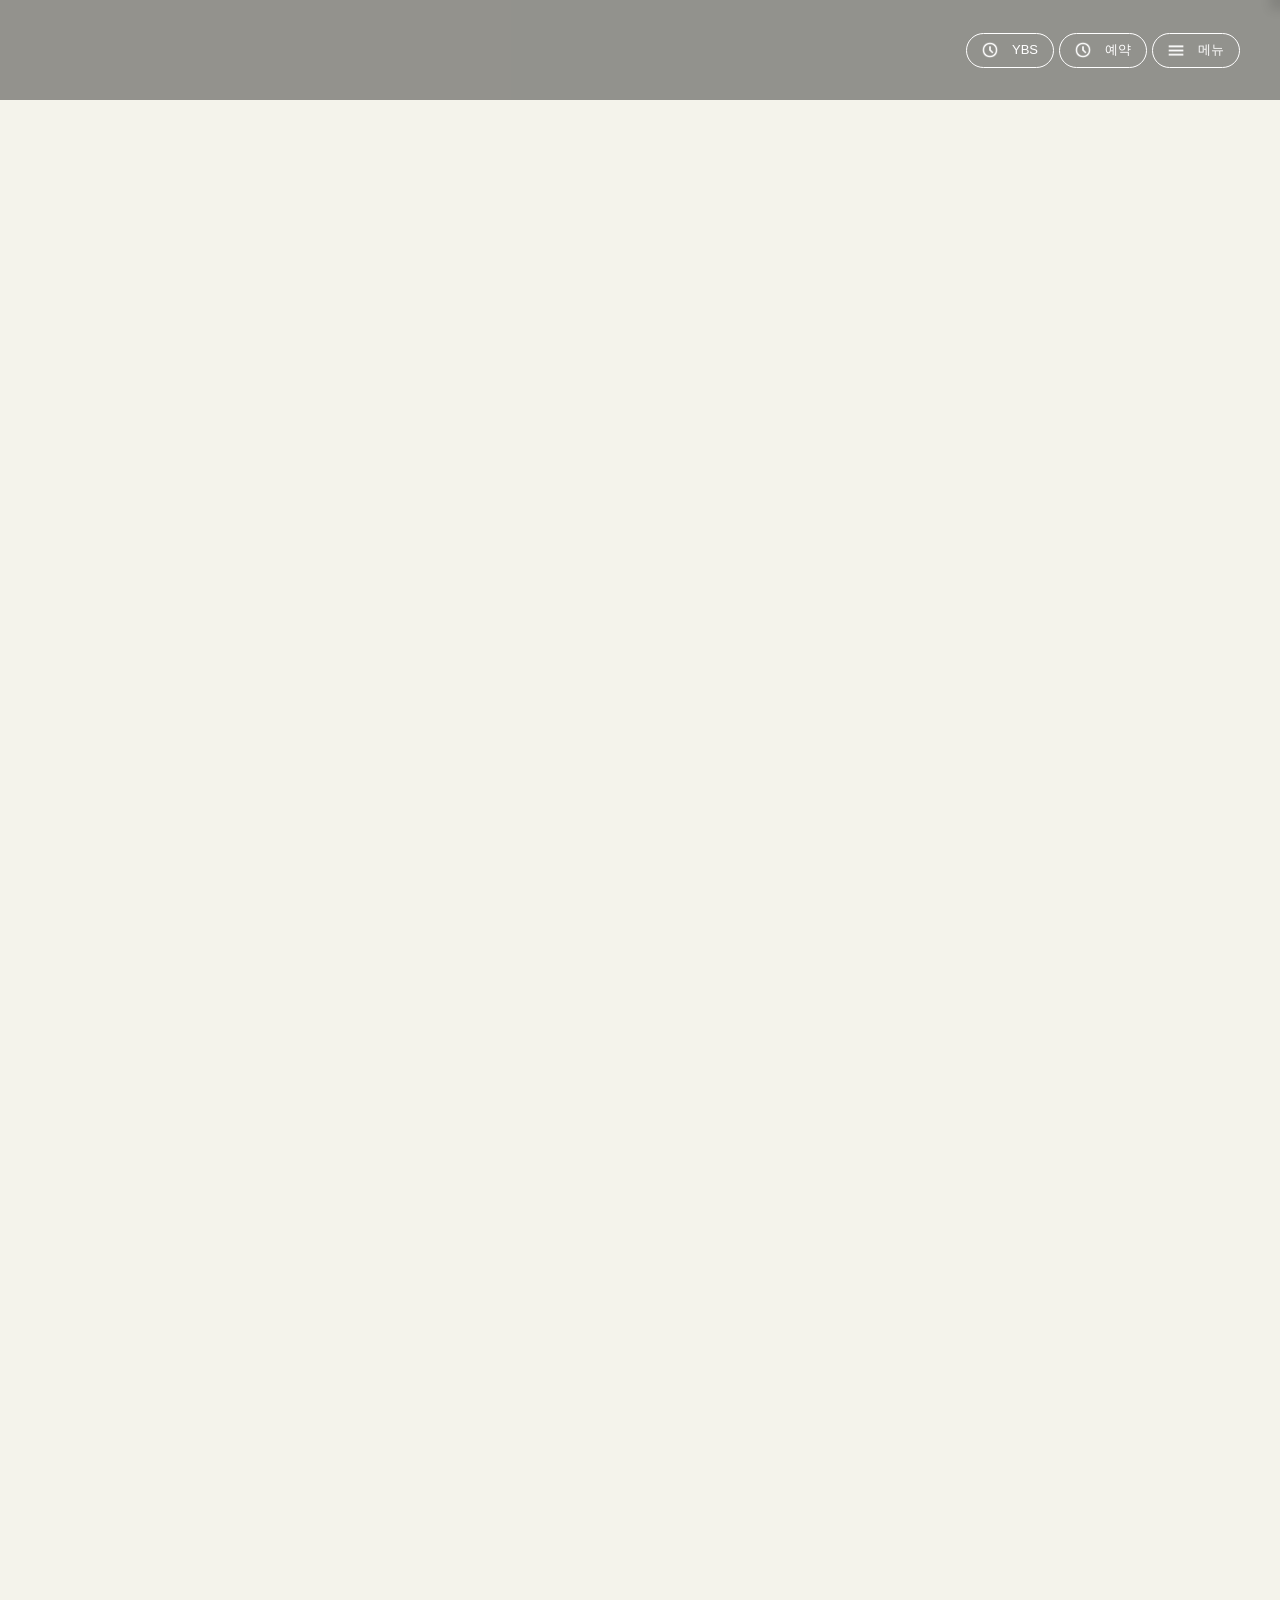
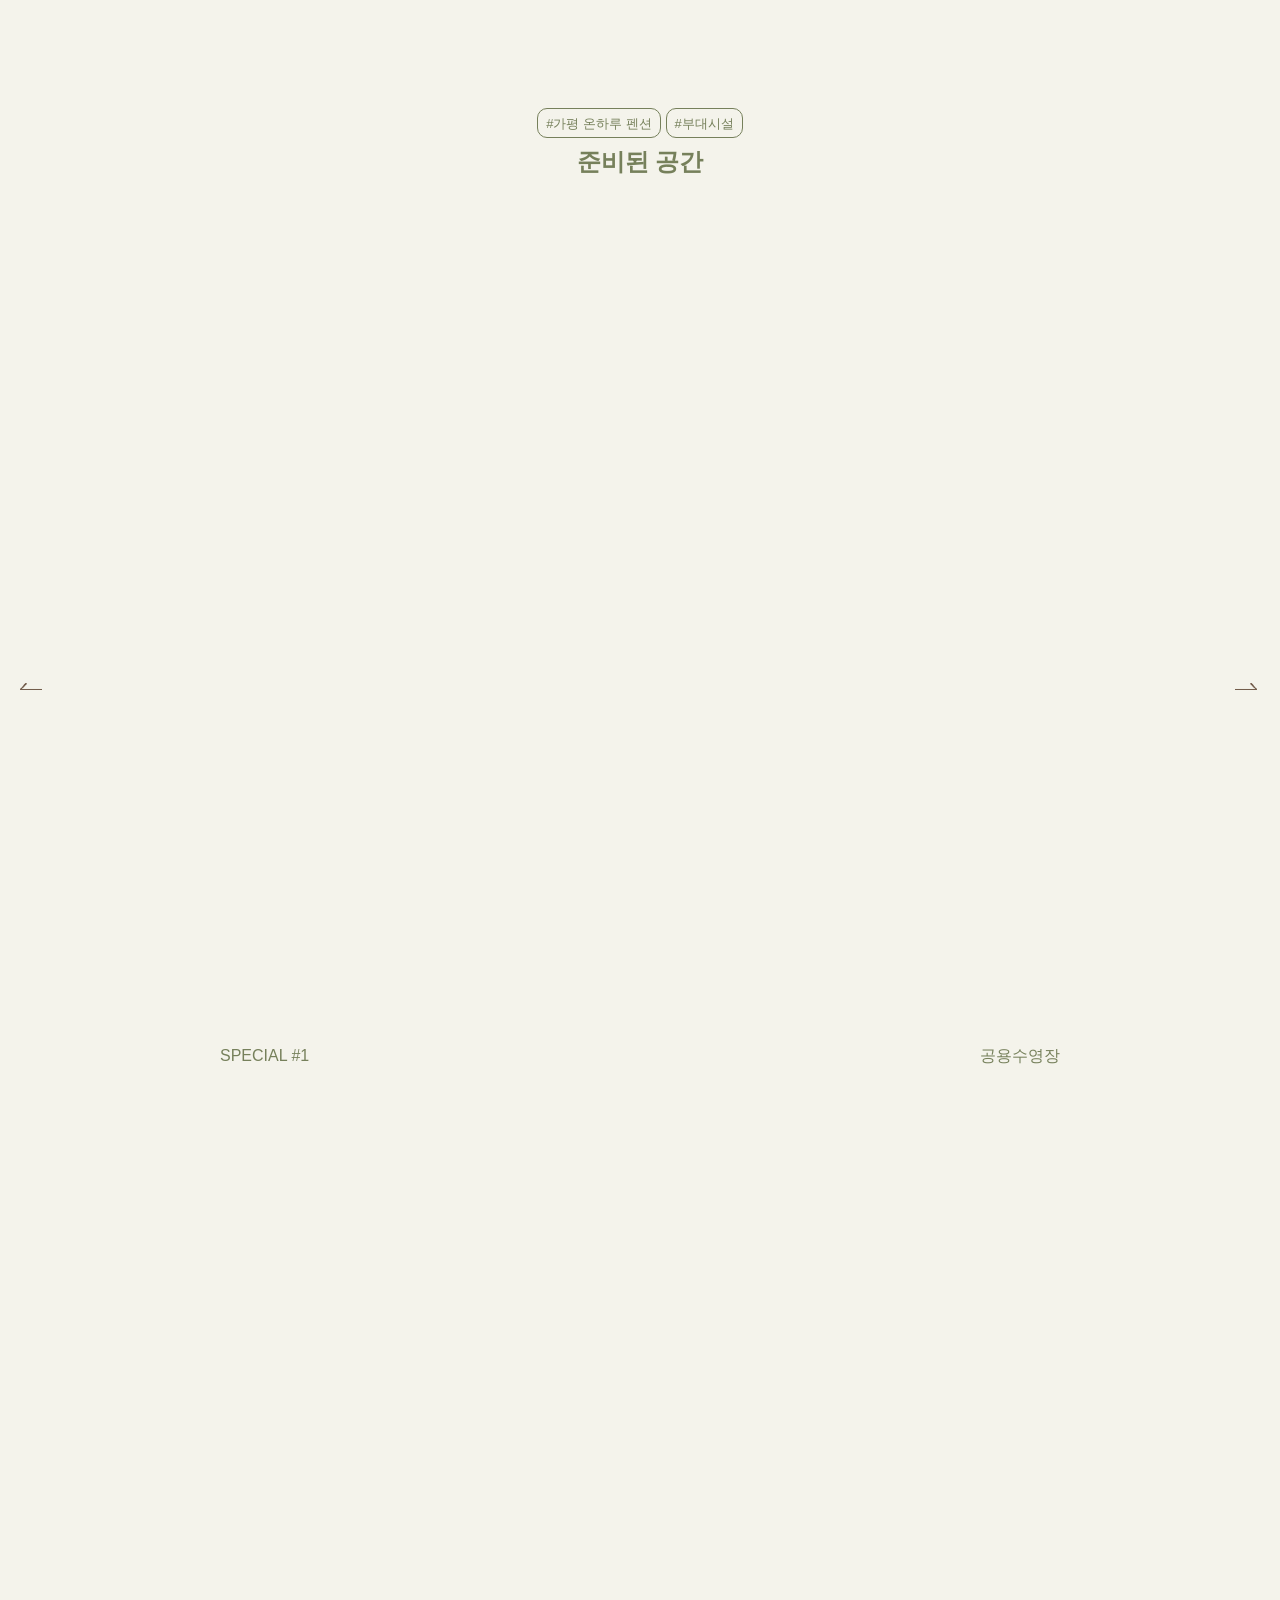
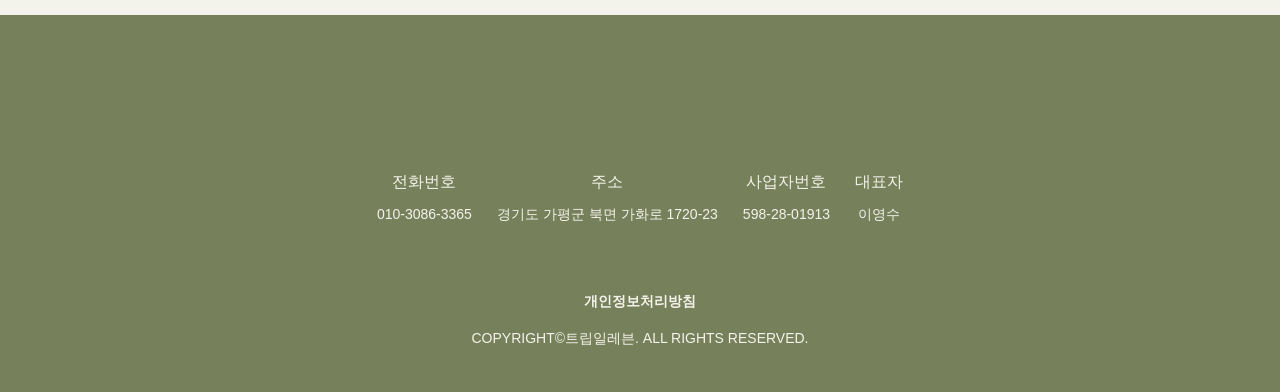
==== commit 7e26bb64: "Update template code and site data" ====
--- a/index.html
+++ b/index.html
@@ -4,7 +4,7 @@
     <meta charset="UTF-8" />
     <meta name="viewport" content="width=device-width, initial-scale=1.0" />
     <link rel="icon" href="data:,">
-    <title>가평 온하루펜션 - 홈</title>
+    <title>가평 온하루 펜션 - 홈</title>
     <link
       rel="stylesheet"
       href="https://unpkg.com/swiper/swiper-bundle.min.css"
@@ -16,16 +16,18 @@
     <link rel="stylesheet" href="styles/popup.css">
     <!-- Open Graph Meta Tags for Social Media -->
   <meta property="og:type" content="website" />
-  <meta property="og:title" content="가평 온하루펜션 - 홈" />
+  <meta property="og:title" content="가평 온하루 펜션 - 홈" />
   <meta property="og:description" content="탁 트인 가평의 풍경과 맑은 계곡, 프라이빗 바베큐가 어우러진 공간에서 사랑하는 사람들과 여유롭고 특별한 하루를 완성해 보세요." />
   <meta property="og:image" content="https://bookingplay-media.s3.amazonaws.com/item_images/2026/07/14/Ca3FLqU6l0ck.jpg" />
   <meta property="og:url" content="https://onharu.co.kr" />
 
   <!-- Twitter Card Meta Tags -->
   <meta name="twitter:card" content="summary_large_image" />
-  <meta name="twitter:title" content="가평 온하루펜션 - 홈" />
+  <meta name="twitter:title" content="가평 온하루 펜션 - 홈" />
   <meta name="twitter:description" content="탁 트인 가평의 풍경과 맑은 계곡, 프라이빗 바베큐가 어우러진 공간에서 사랑하는 사람들과 여유롭고 특별한 하루를 완성해 보세요." />
   <meta name="twitter:image" content="https://bookingplay-media.s3.amazonaws.com/item_images/2026/07/14/Ca3FLqU6l0ck.jpg" />
+  <meta name="naver-site-verification" content="6b6587aff8daa6a92df6de541c93c03680ade771" />
+  <meta name="google-site-verification" content="480zXtoyD-AnRtdijO7i5gGH2c3I0eZfD-N8fpnwxw8" />
 </head>
   <body>
     <div class="wrapper">
--- a/styles/common.css
+++ b/styles/common.css
@@ -1578,25 +1578,25 @@
 }
 
 .con12 {
-  padding-top: 240px;
-  padding-bottom: 200px;
+  padding-top: 140px;
+  padding-bottom: 140px;
   text-align: center;
 }
 @media (max-width: 1440px) {
   .con12 {
-    padding-top: 110px;
-    padding-bottom: 100px;
+    padding-top: 70px;
+    padding-bottom: 70px;
   }
 }
 .con12 .tx0 {
   display: flex;
   flex-direction: column;
-  font-size: 160px;
+  font-size: 110px;
   color: var(--color-secondary);
 }
 @media (max-width: 1440px) {
   .con12 .tx0 {
-    font-size: 70px;
+    font-size: 50px;
   }
 }
 .con12 .tx0 .tx0_1 {
